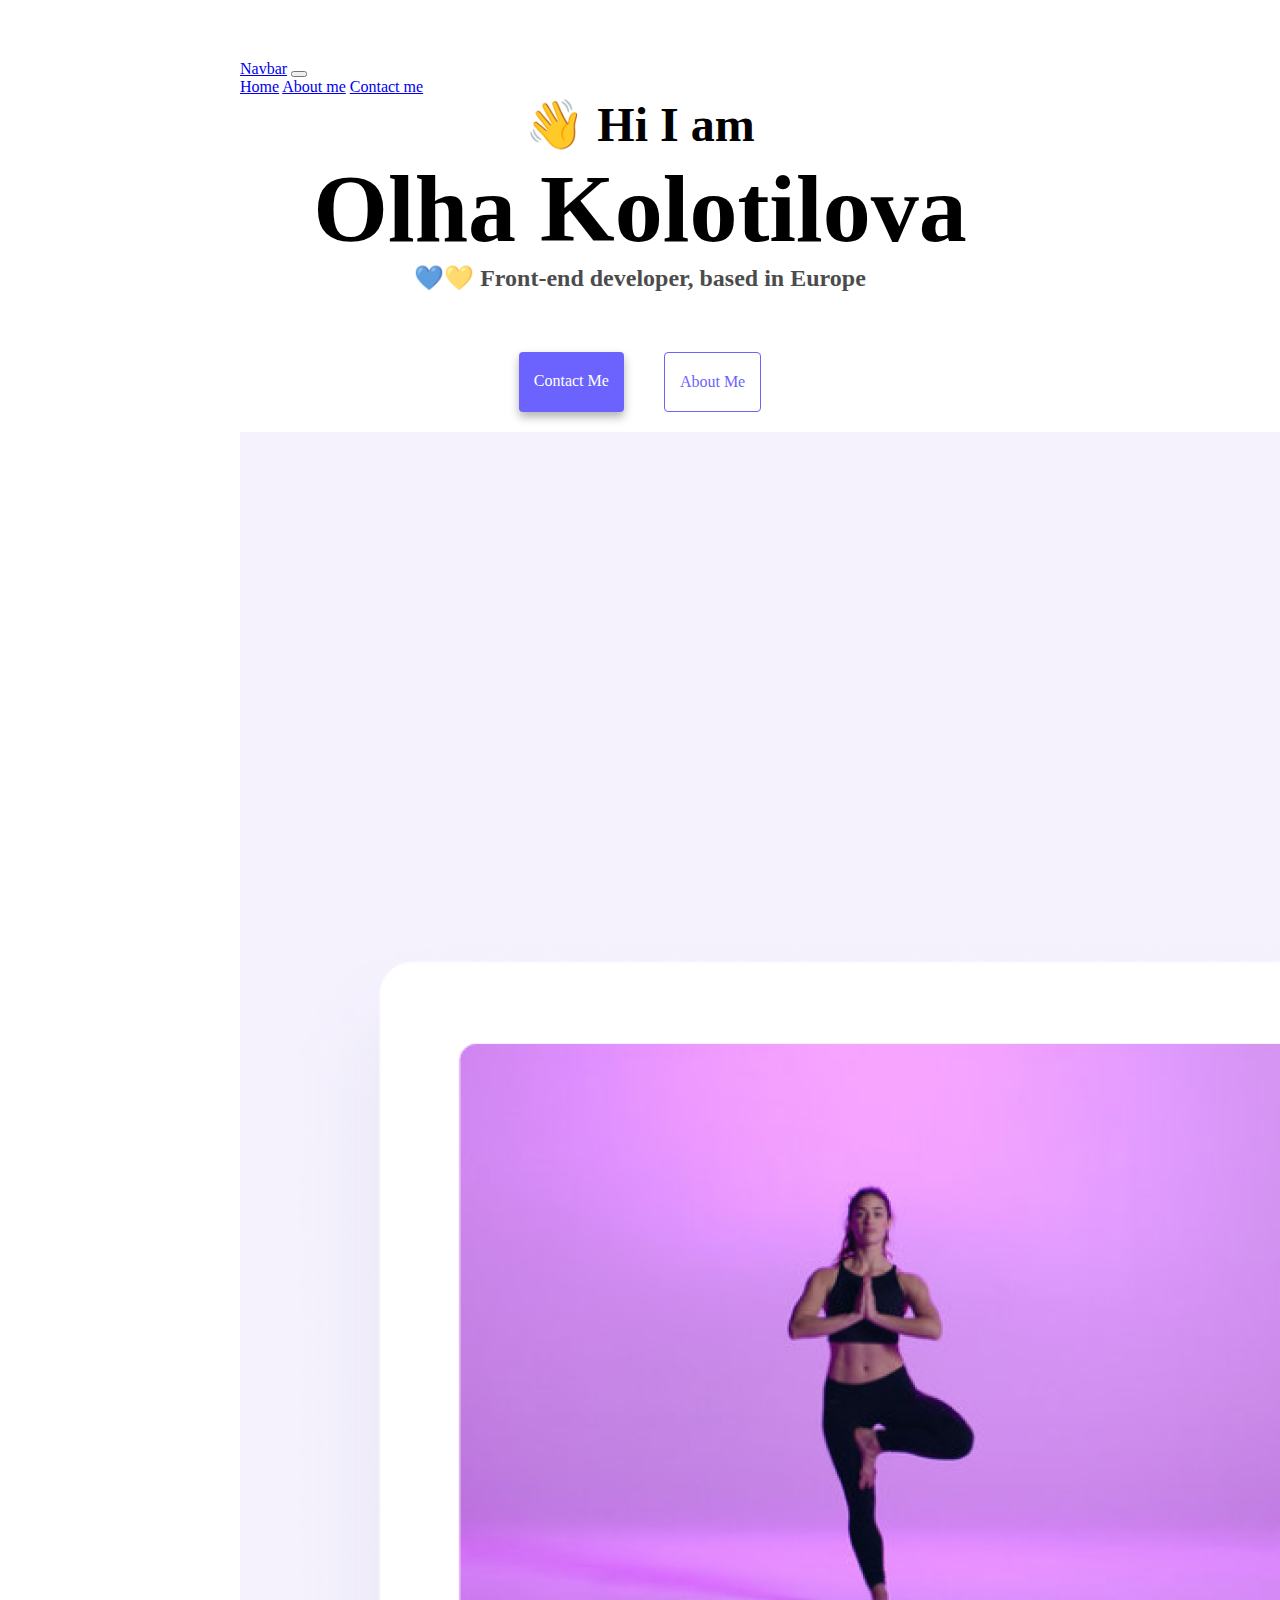
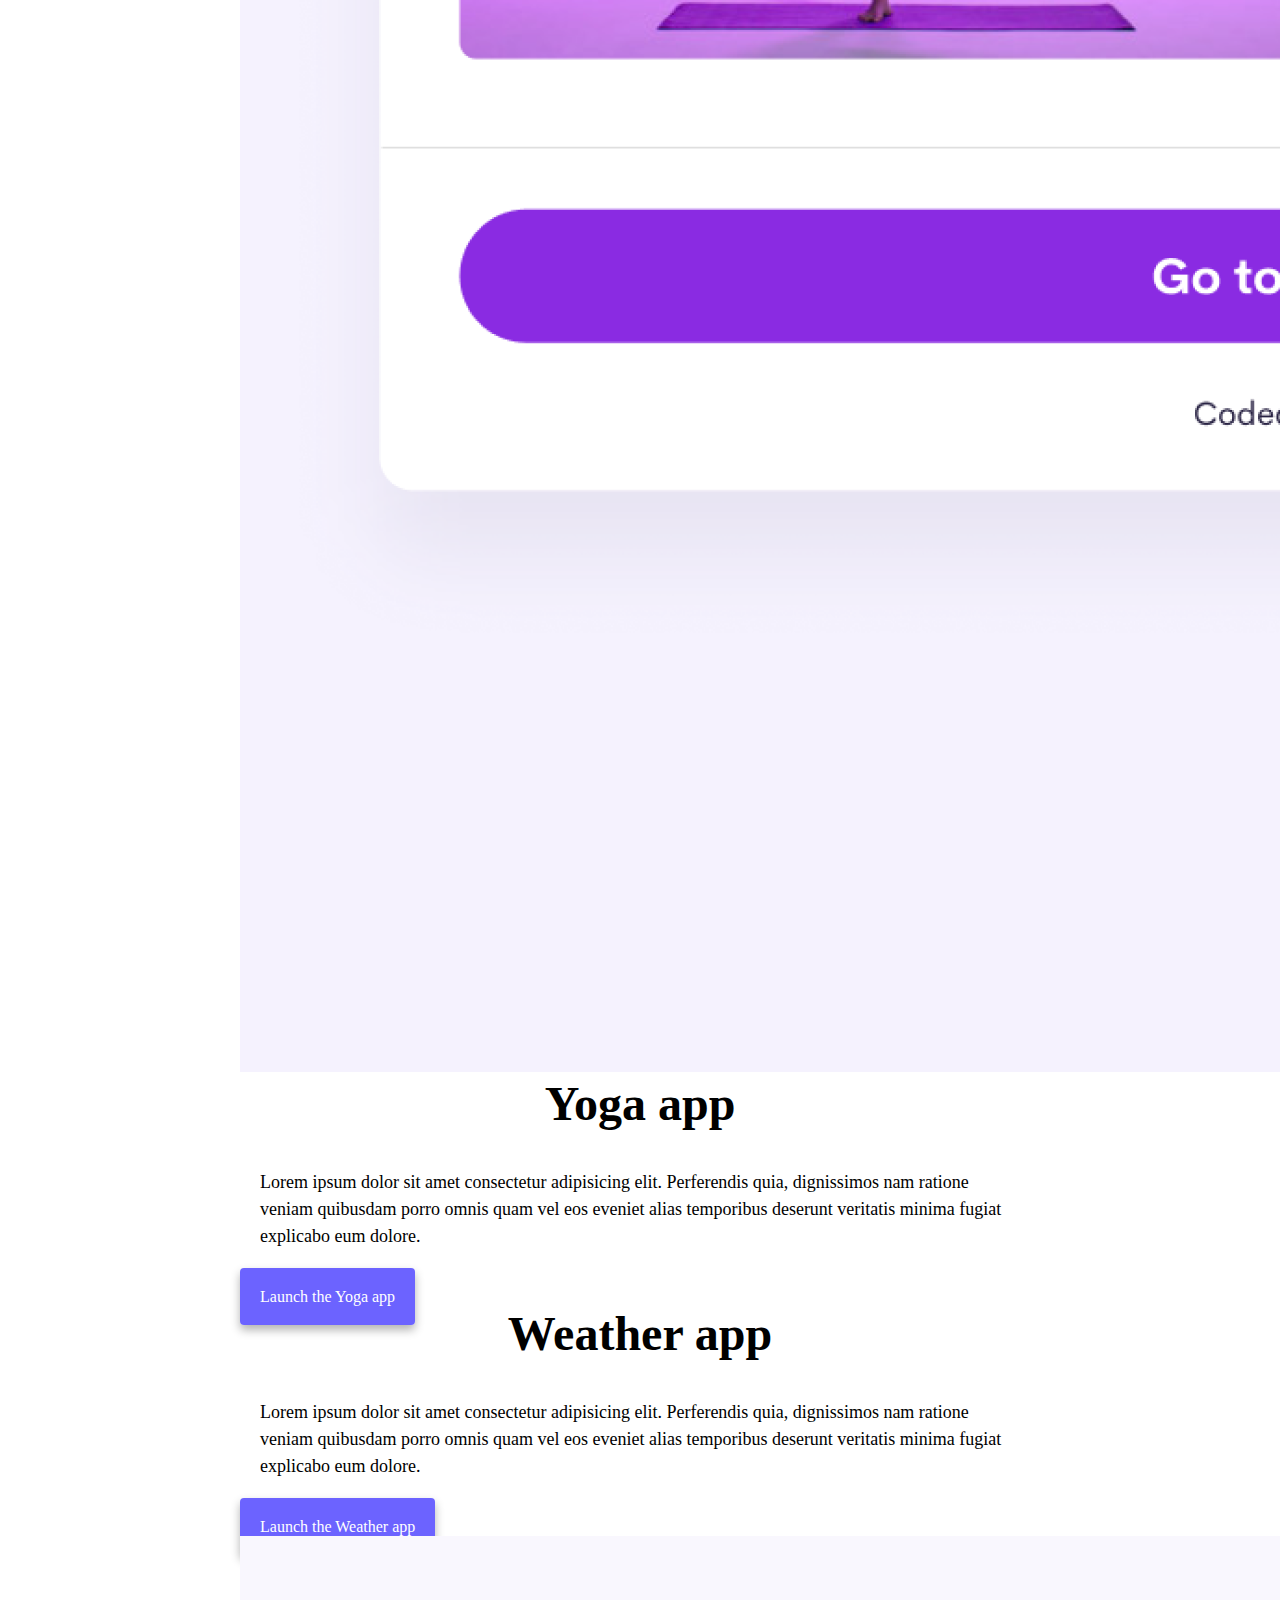
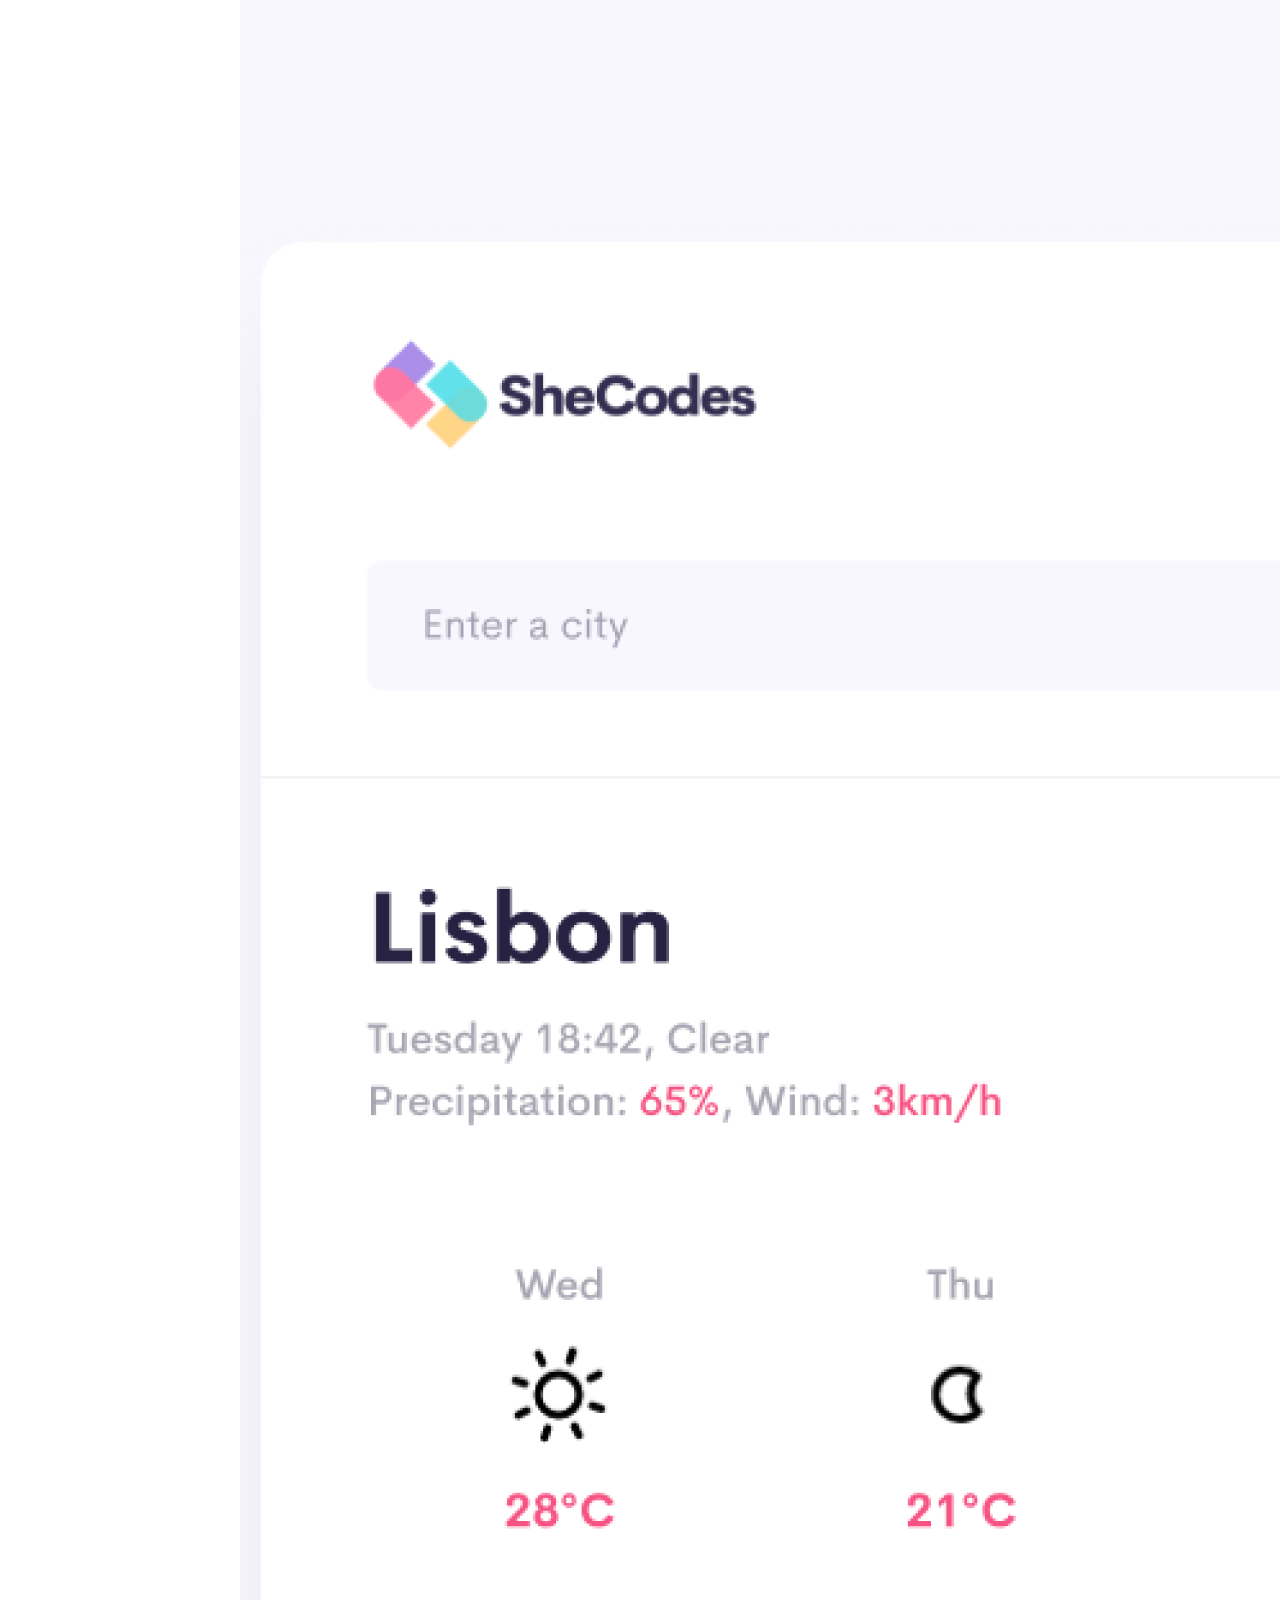
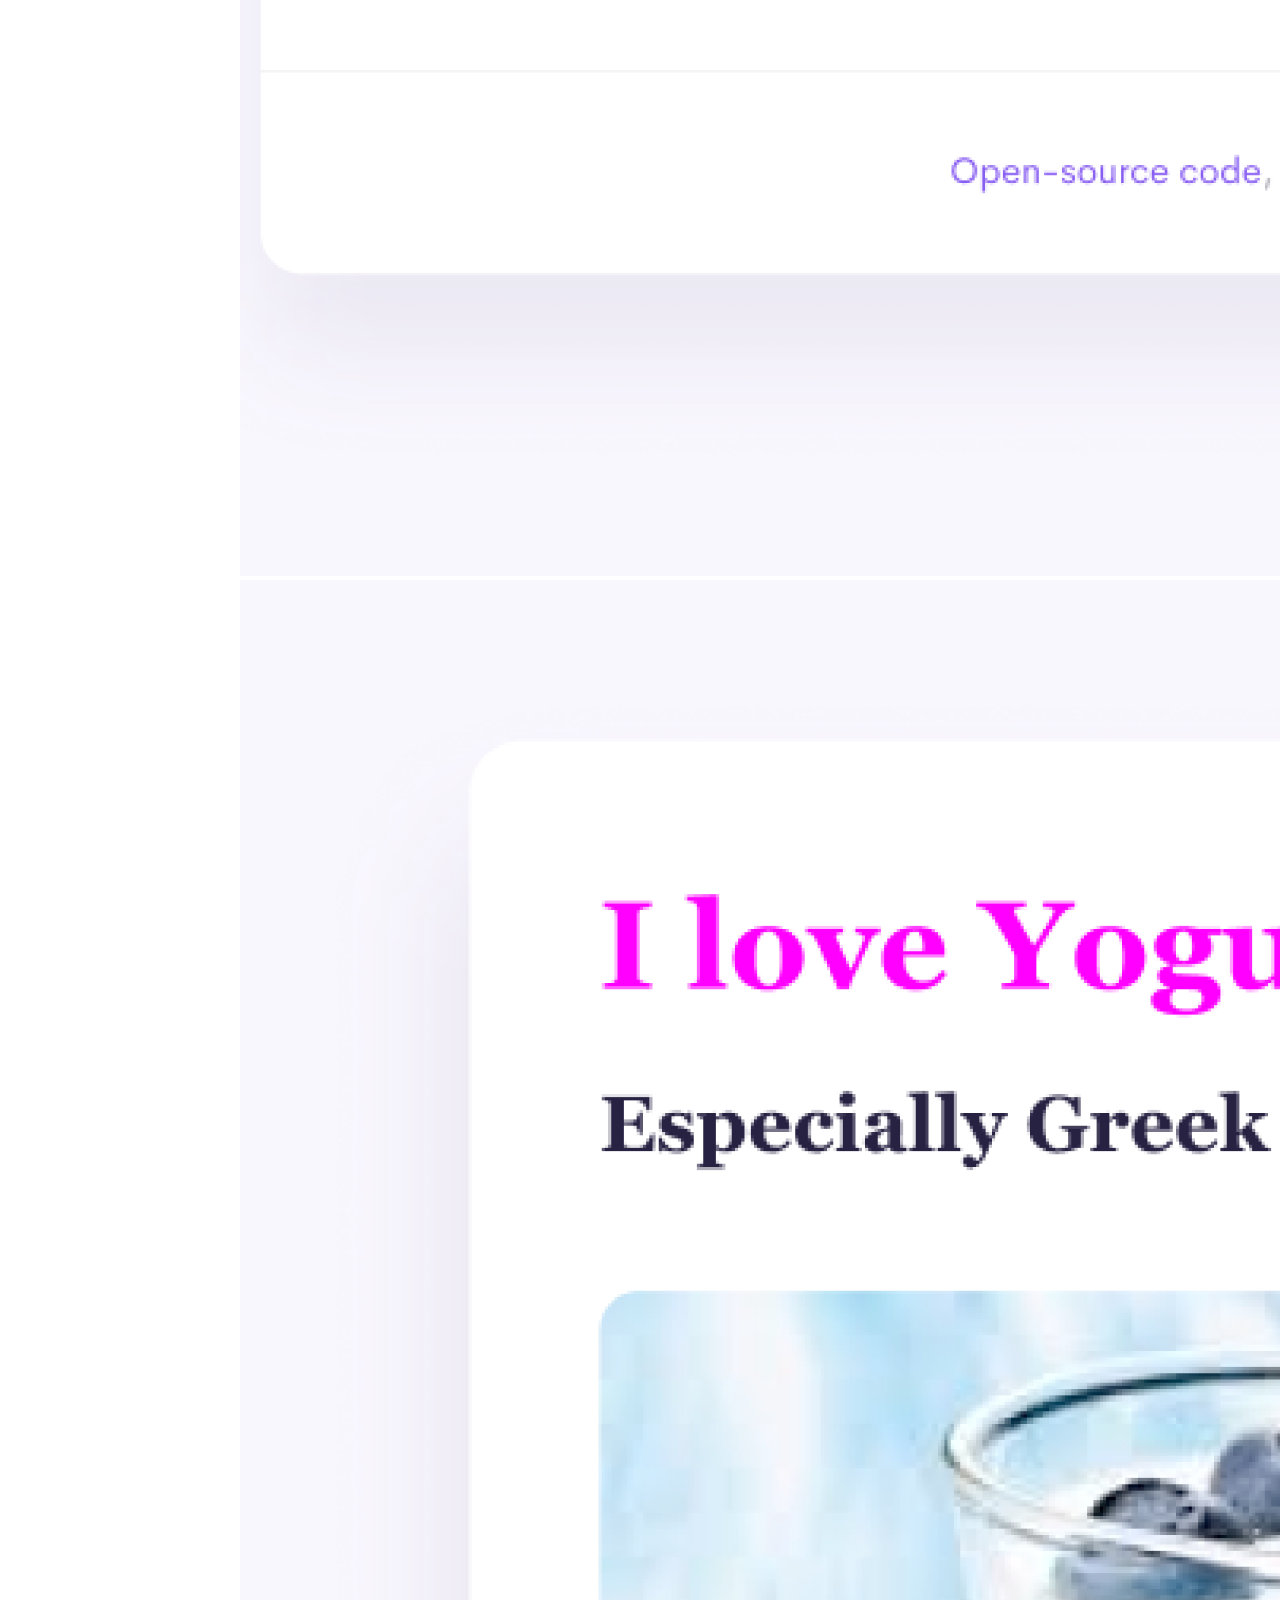
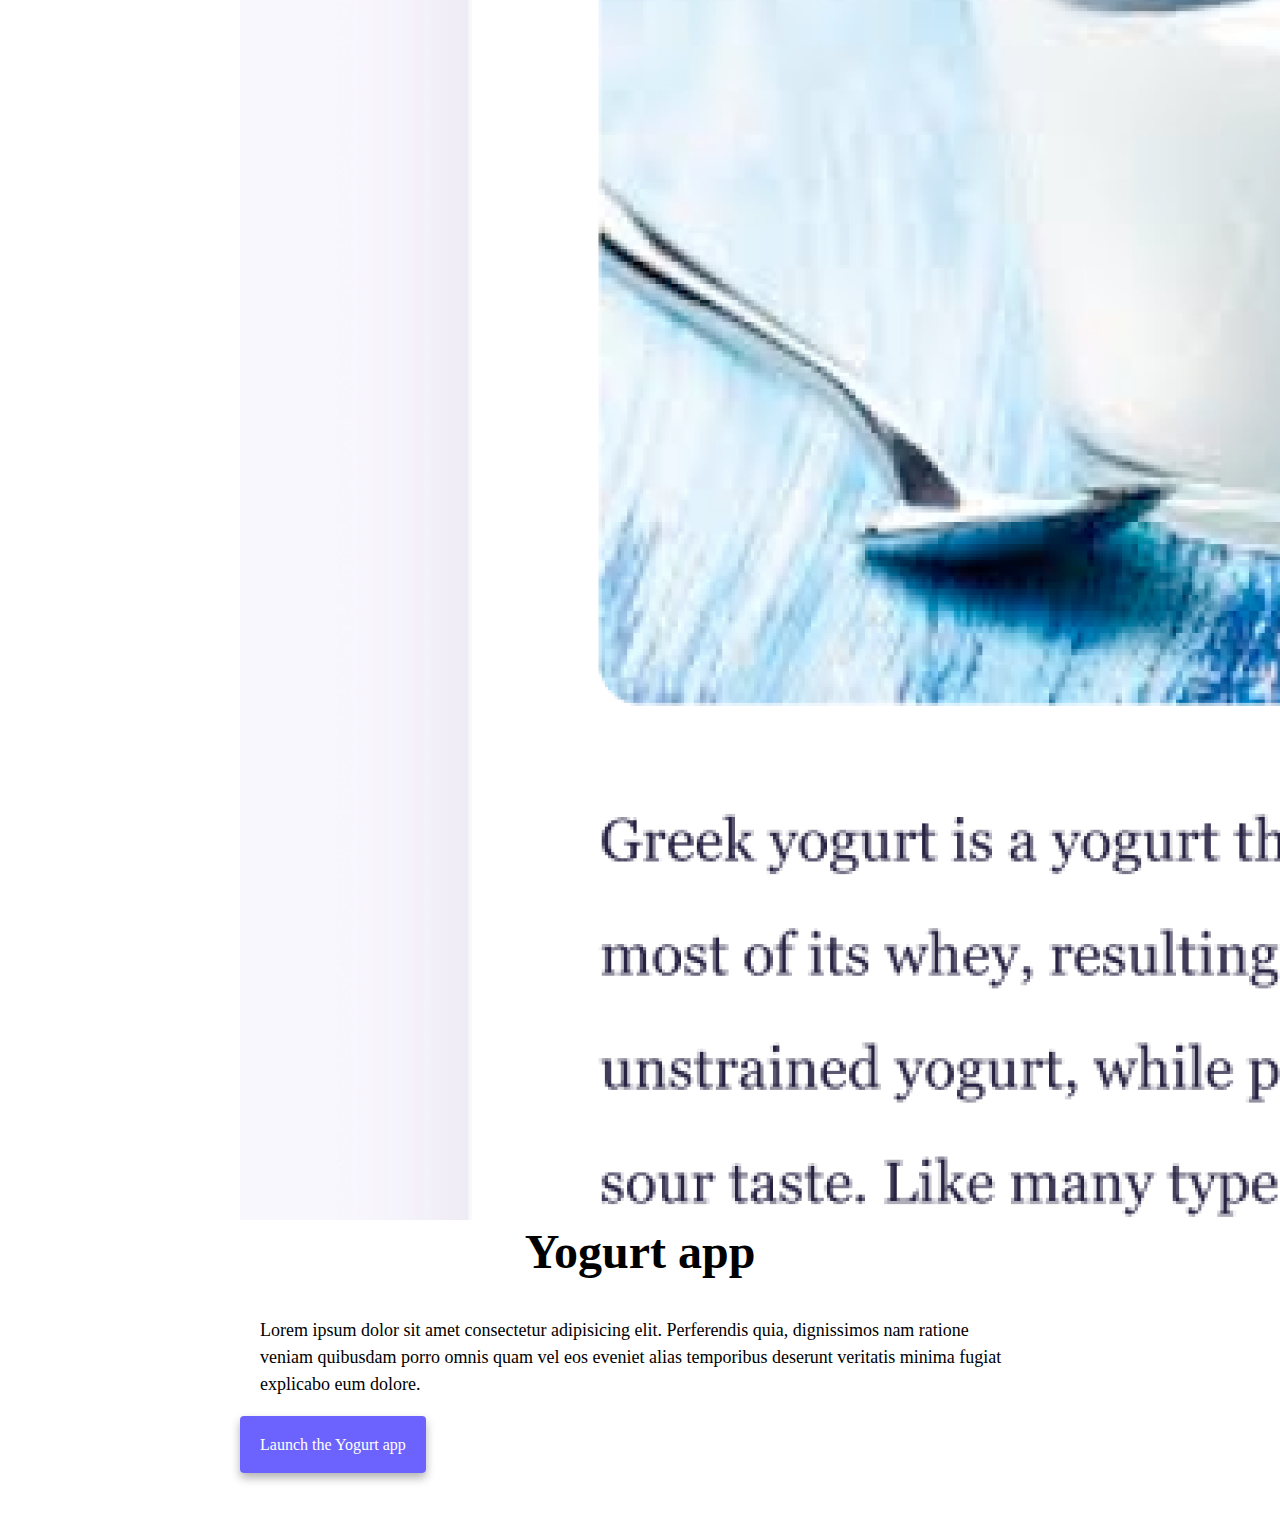
==== index.html @ 2a2d3486 "Added pages titles, description meta tags" ====
<!DOCTYPE html>
<html lang="en">
  <head>
    <meta charset="UTF-8" />
    <meta http-equiv="X-UA-Compatible" content="IE=edge" />
    <meta name="viewport" content="width=device-width, initial-scale=1.0" />
    <meta name="description" content="New skills of marketing specialist from Ukraine" />
    <title>Front-end developer Olha Kolotilova</title>
    <link
      href="https://cdn.jsdelivr.net/npm/bootstrap@5.3.0-alpha1/dist/css/bootstrap.min.css"
      rel="stylesheet"
      integrity="sha384-GLhlTQ8iRABdZLl6O3oVMWSktQOp6b7In1Zl3/Jr59b6EGGoI1aFkw7cmDA6j6gD"
      crossorigin="anonymous"
    />
    <link rel="stylesheet" href="styles.css" />
    <script
      src="https://cdn.jsdelivr.net/npm/bootstrap@5.3.0-alpha1/dist/js/bootstrap.bundle.min.js"
      integrity="sha384-w76AqPfDkMBDXo30jS1Sgez6pr3x5MlQ1ZAGC+nuZB+EYdgRZgiwxhTBTkF7CXvN"
      crossorigin="anonymous"
    ></script>
  </head>
  <body>
    <nav class="navbar sticky-top navbar-expand-md bg-body-tertiary m-5">
      <div class="container-fluid">
        <a class="navbar-brand" href="#">Navbar</a>
        <button
          class="navbar-toggler"
          type="button"
          data-bs-toggle="collapse"
          data-bs-target="#navbarNavAltMarkup"
          aria-controls="navbarNavAltMarkup"
          aria-expanded="false"
          aria-label="Toggle navigation"
        >
          <span class="navbar-toggler-icon"></span>
        </button>
        <div class="collapse navbar-collapse" id="navbarNavAltMarkup">
          <div class="navbar-nav">
            <a class="nav-link active" aria-current="page" href="index.html"
              >Home</a
            >
            <a class="nav-link" href="about.html">About me</a>
            <a class="nav-link" href="about.html#contact">Contact me</a>
          </div>
        </div>
      </div>
    </nav>
    <h2>👋 Hi I am</h2>
    <h1>Olha Kolotilova</h1>
    <h3>💙💛 Front-end developer, based in Europe</h3>
    <div class="navigation-links">
      <a href="about.html#contact" title="Contact page" class="contact-link">Contact me</a>
      <a href="about.html" title="About me page" class="about-link">About me</a>
    </div>
    <div class="container">
      <div class="row mt-5">
        <div class="col-md-6">
          <img src="images/yoga.png" alt="Woman shows yoga position" class="img-fluid rounded" />
        </div>
        <div class="col-md-6">
          <h2 class="mb-3 text-start">Yoga app</h2>
          <p class="text-start p-0">
            Lorem ipsum dolor sit amet consectetur adipisicing elit. Perferendis
            quia, dignissimos nam ratione veniam quibusdam porro omnis quam vel
            eos eveniet alias temporibus deserunt veritatis minima fugiat
            explicabo eum dolore.
          </p>
          <div class="mt-5">
            <a href="#" title="Launch Yoga app" class="launch-link">Launch the Yoga app</a>
          </div>
        </div>
      </div>

      <div class="row mt-5">
        <div class="col-md-6">
          <h2 class="mb-3 text-start">Weather app</h2>
          <p class="text-start p-0">
            Lorem ipsum dolor sit amet consectetur adipisicing elit. Perferendis
            quia, dignissimos nam ratione veniam quibusdam porro omnis quam vel
            eos eveniet alias temporibus deserunt veritatis minima fugiat
            explicabo eum dolore.
          </p>
          <div class="mt-5">
            <a href="#" class="launch-link">Launch the Weather app</a>
          </div>
        </div>
          <div class="col-md-6">
            <img src="images/weather.png" class="img-fluid rounded" />
          </div>
        </div>
      </div>

      <div class="row md-5">
        <div class="col-xs-6">
          <img src="images/yogurt.png" class="img-fluid rounded" />
        </div>
        <div class="col-md-6">
          <h2 class="mb-3 text-start">Yogurt app</h2>
          <p class="text-start p-0">
            Lorem ipsum dolor sit amet consectetur adipisicing elit. Perferendis
            quia, dignissimos nam ratione veniam quibusdam porro omnis quam vel
            eos eveniet alias temporibus deserunt veritatis minima fugiat
            explicabo eum dolore.
          </p>
          <div class="mt-5">
            <a href="#" class="launch-link">Launch the Yogurt app</a>
          </div>
        </div>
      </div>
    </div>
  </body>
</html>
---- styles.css ----
:root {
  --primary-color: #6c63ff;
  --secondary-color: #f5f2fe;
  --box-shadow: 0 5px 10px rgba(0, 0, 0, 0.3);
}

body {
  margin: 60px auto;
  max-width: 800px;
}

h1,
h2,
h3 {
  text-align: center;
  margin: 0;
}

h1 {
  font-size: 96px;
}

h2 {
  font-size: 48px;
}

h3 {
  font-size: 24px;
  opacity: 0.7;
}

p {
  padding: 20px;
  border-radius: 4px;
  font-size: 18px;
  line-height: 1.5;
  text-align: left;
}

.navigation-links {
  display: flex;
  margin-top: 40px;
  justify-content: center;
}

.navigation-links a {
  margin: 20px;
  border-radius: 4px;
  padding: 20px 15px;
  text-decoration: none;
  text-transform: capitalize;
}

.contact-link {
  background: var(--primary-color);
  box-shadow: var(--box-shadow);
  color: white;
}

.about-link {
  color: var(--primary-color);
  border: 1px solid var(--primary-color);
}

.homepage-link {
  color: var(--primary-color);
  text-align: center;
  display: block;
}

.about-paragraphs {
  display: flex;
  margin: 30px 0;
}

.about-paragraphs p {
  margin: 10px;
}

.email-link {
  display: flex;
  justify-content: center;
  color: var(--primary-color);
  font-size: 28px;
  text-decoration: none;
}

.email-link:hover {
  text-decoration: underline;
}

.launch-link {
  background: var(--primary-color);
  box-shadow: var(--box-shadow);
  color: white;
  text-decoration: none;
  padding: 20px;
  border-radius: 4px;
}
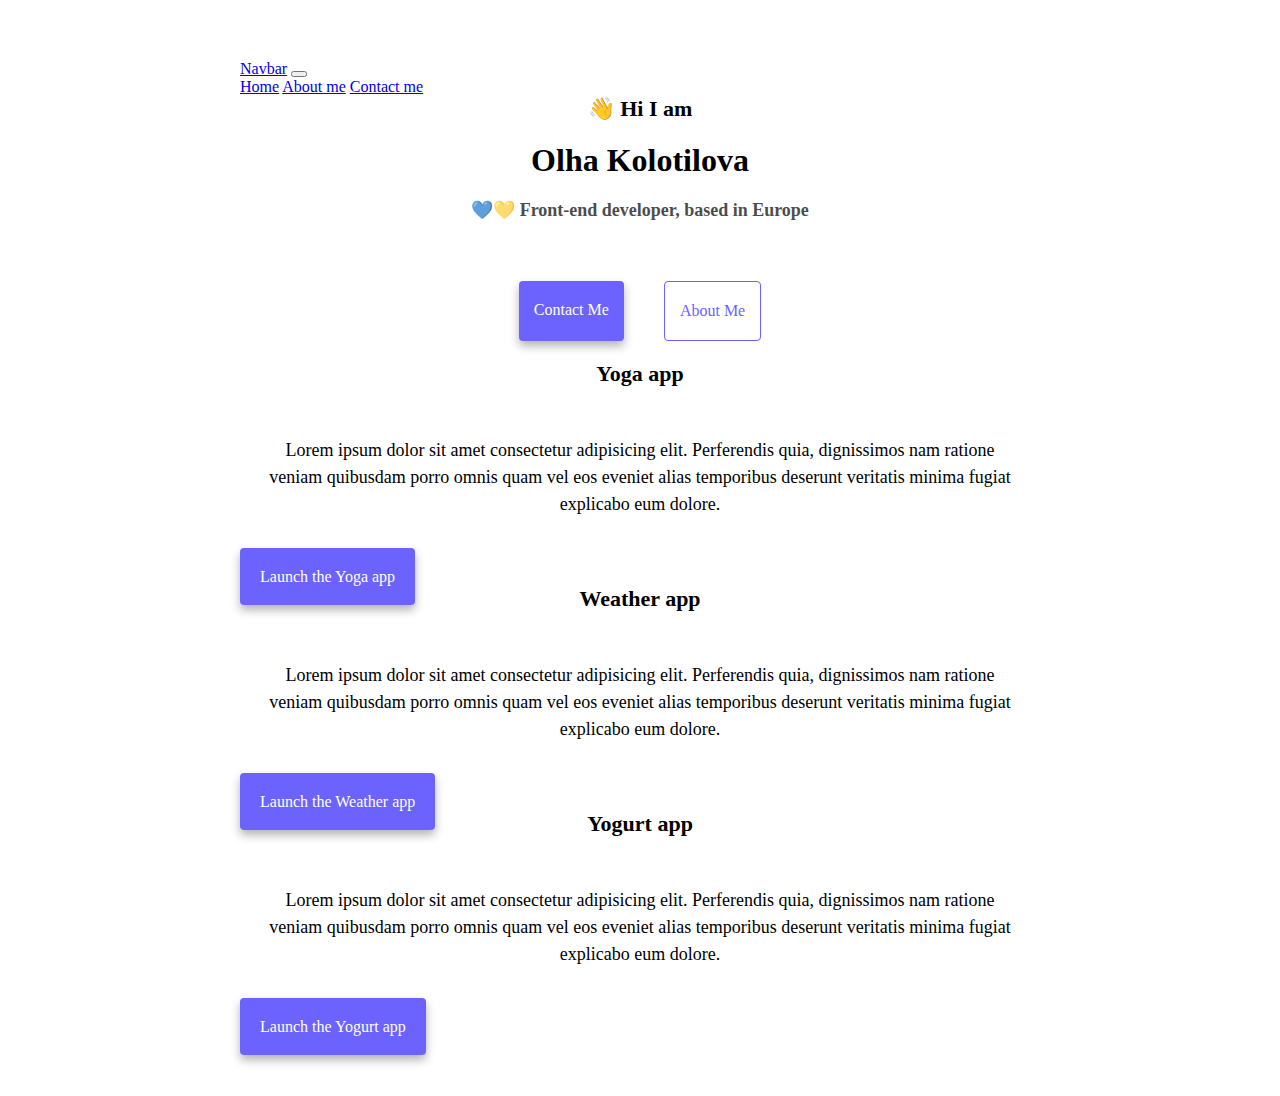
==== commit 33ad832a: "Added media queries" ====
--- a/index.html
+++ b/index.html
@@ -59,7 +59,7 @@
         </div>
         <div class="col-md-6">
           <h2 class="mb-3 text-start">Yoga app</h2>
-          <p class="text-start p-0">
+          <p class="about-paragraphs text-start p-0">
             Lorem ipsum dolor sit amet consectetur adipisicing elit. Perferendis
             quia, dignissimos nam ratione veniam quibusdam porro omnis quam vel
             eos eveniet alias temporibus deserunt veritatis minima fugiat
@@ -74,39 +74,40 @@
       <div class="row mt-5">
         <div class="col-md-6">
           <h2 class="mb-3 text-start">Weather app</h2>
-          <p class="text-start p-0">
+          <p class="about-paragraphs text-start p-0">
             Lorem ipsum dolor sit amet consectetur adipisicing elit. Perferendis
             quia, dignissimos nam ratione veniam quibusdam porro omnis quam vel
             eos eveniet alias temporibus deserunt veritatis minima fugiat
             explicabo eum dolore.
           </p>
           <div class="mt-5">
-            <a href="#" class="launch-link">Launch the Weather app</a>
+            <a href="#" title="Launch weather app" class="launch-link">Launch the Weather app</a>
           </div>
         </div>
           <div class="col-md-6">
-            <img src="images/weather.png" class="img-fluid rounded" />
+            <img src="images/weather.png" alt="Screenshot of weather app fron page" class="img-fluid rounded" />
           </div>
         </div>
       </div>
 
-      <div class="row md-5">
-        <div class="col-xs-6">
-          <img src="images/yogurt.png" class="img-fluid rounded" />
+      <div class="row mt-5">
+        <div class="col-md-6">
+          <img src="images/yogurt.png" alt="Yougurt with blueberries in the glass" class="img-fluid rounded" />
         </div>
         <div class="col-md-6">
           <h2 class="mb-3 text-start">Yogurt app</h2>
-          <p class="text-start p-0">
+          <p class="about-paragraphs text-start p-0">
             Lorem ipsum dolor sit amet consectetur adipisicing elit. Perferendis
             quia, dignissimos nam ratione veniam quibusdam porro omnis quam vel
             eos eveniet alias temporibus deserunt veritatis minima fugiat
             explicabo eum dolore.
           </p>
           <div class="mt-5">
-            <a href="#" class="launch-link">Launch the Yogurt app</a>
+            <a href="#" title="Launch Yougurt app" class="launch-link">Launch the Yogurt app</a>
           </div>
         </div>
       </div>
+
     </div>
   </body>
 </html>
--- a/styles.css
+++ b/styles.css
@@ -97,3 +97,26 @@
   padding: 20px;
   border-radius: 4px;
 }
+
+@media (min-width: 375px) {
+  h1 {
+    font-size: 32px;
+    margin: 20px;
+  }
+  h2 {
+    font-size: 22px;
+    text-align: center;
+  }
+  h3 {
+    font-size: 18px;
+  }
+  p {
+    text-align: center;
+  }
+  img {
+    display: none;
+  }
+  .email-link {
+    font-size: 18px;
+  }
+}
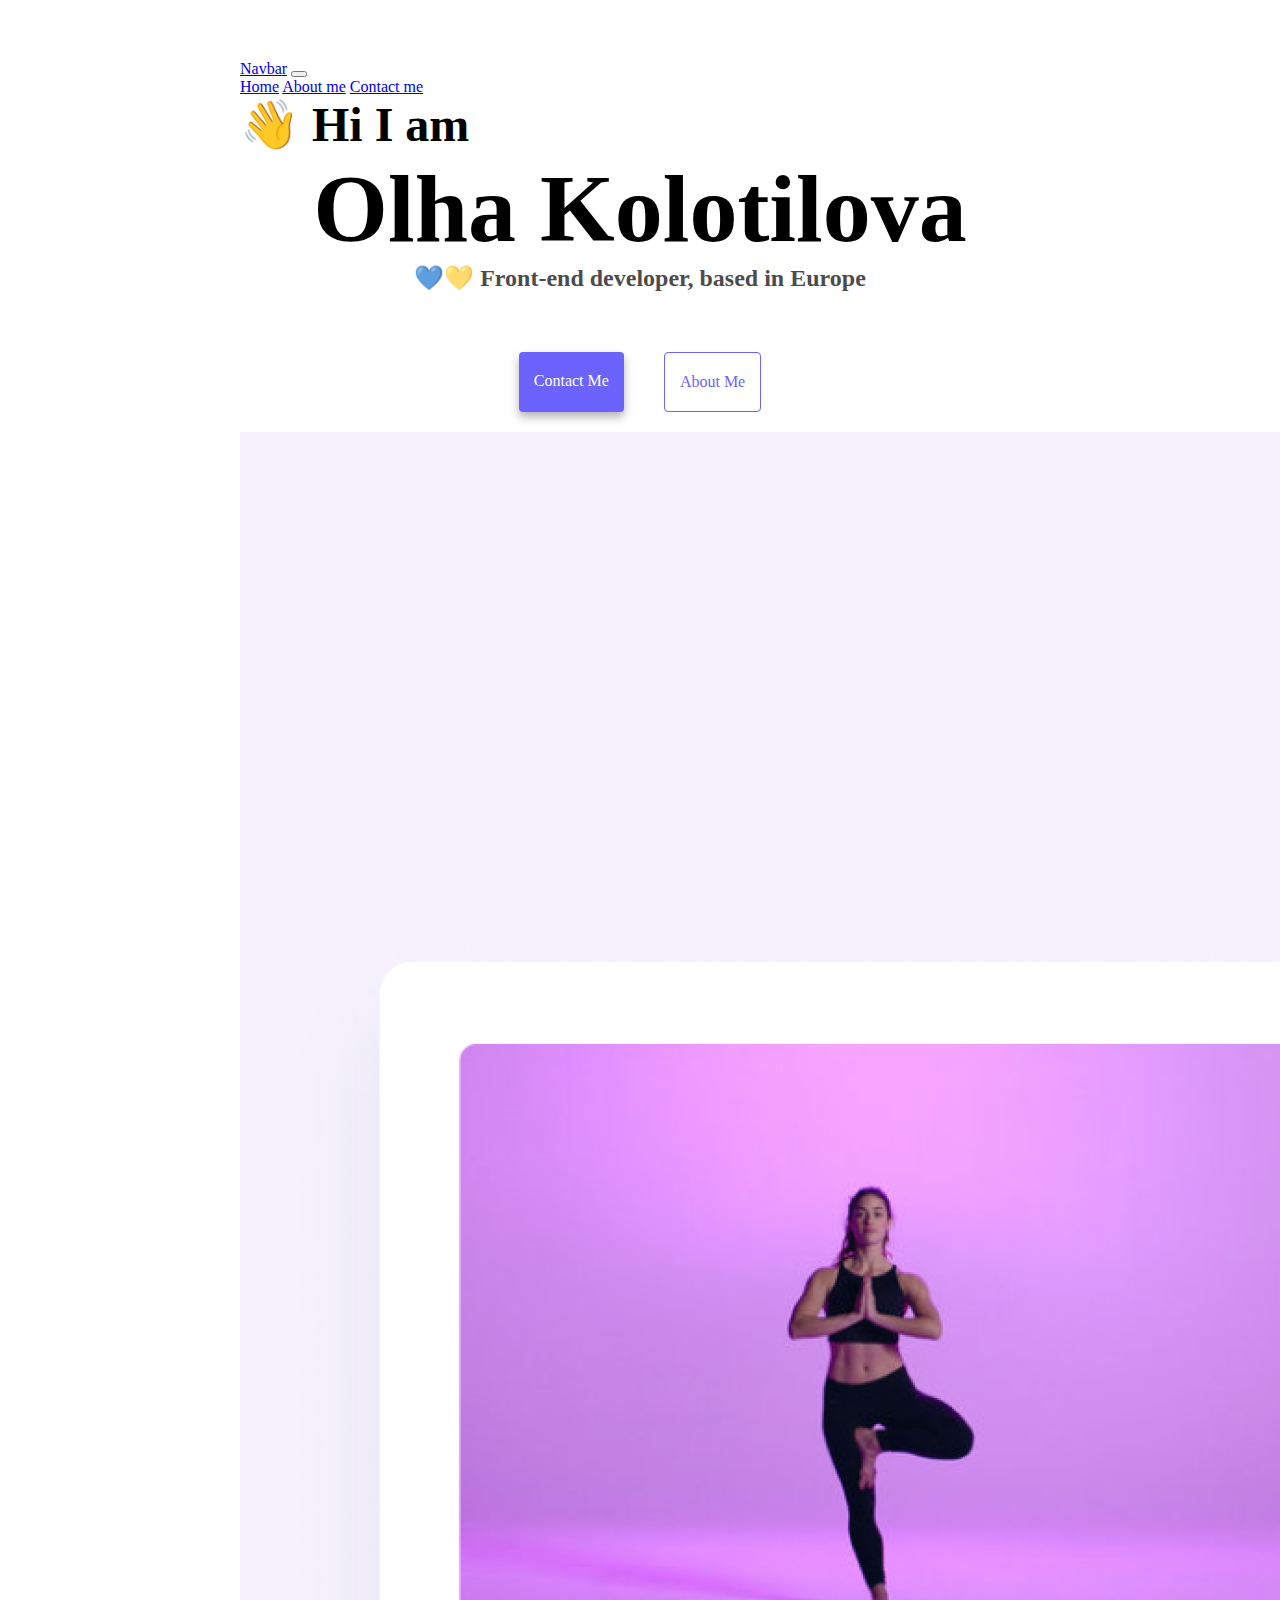
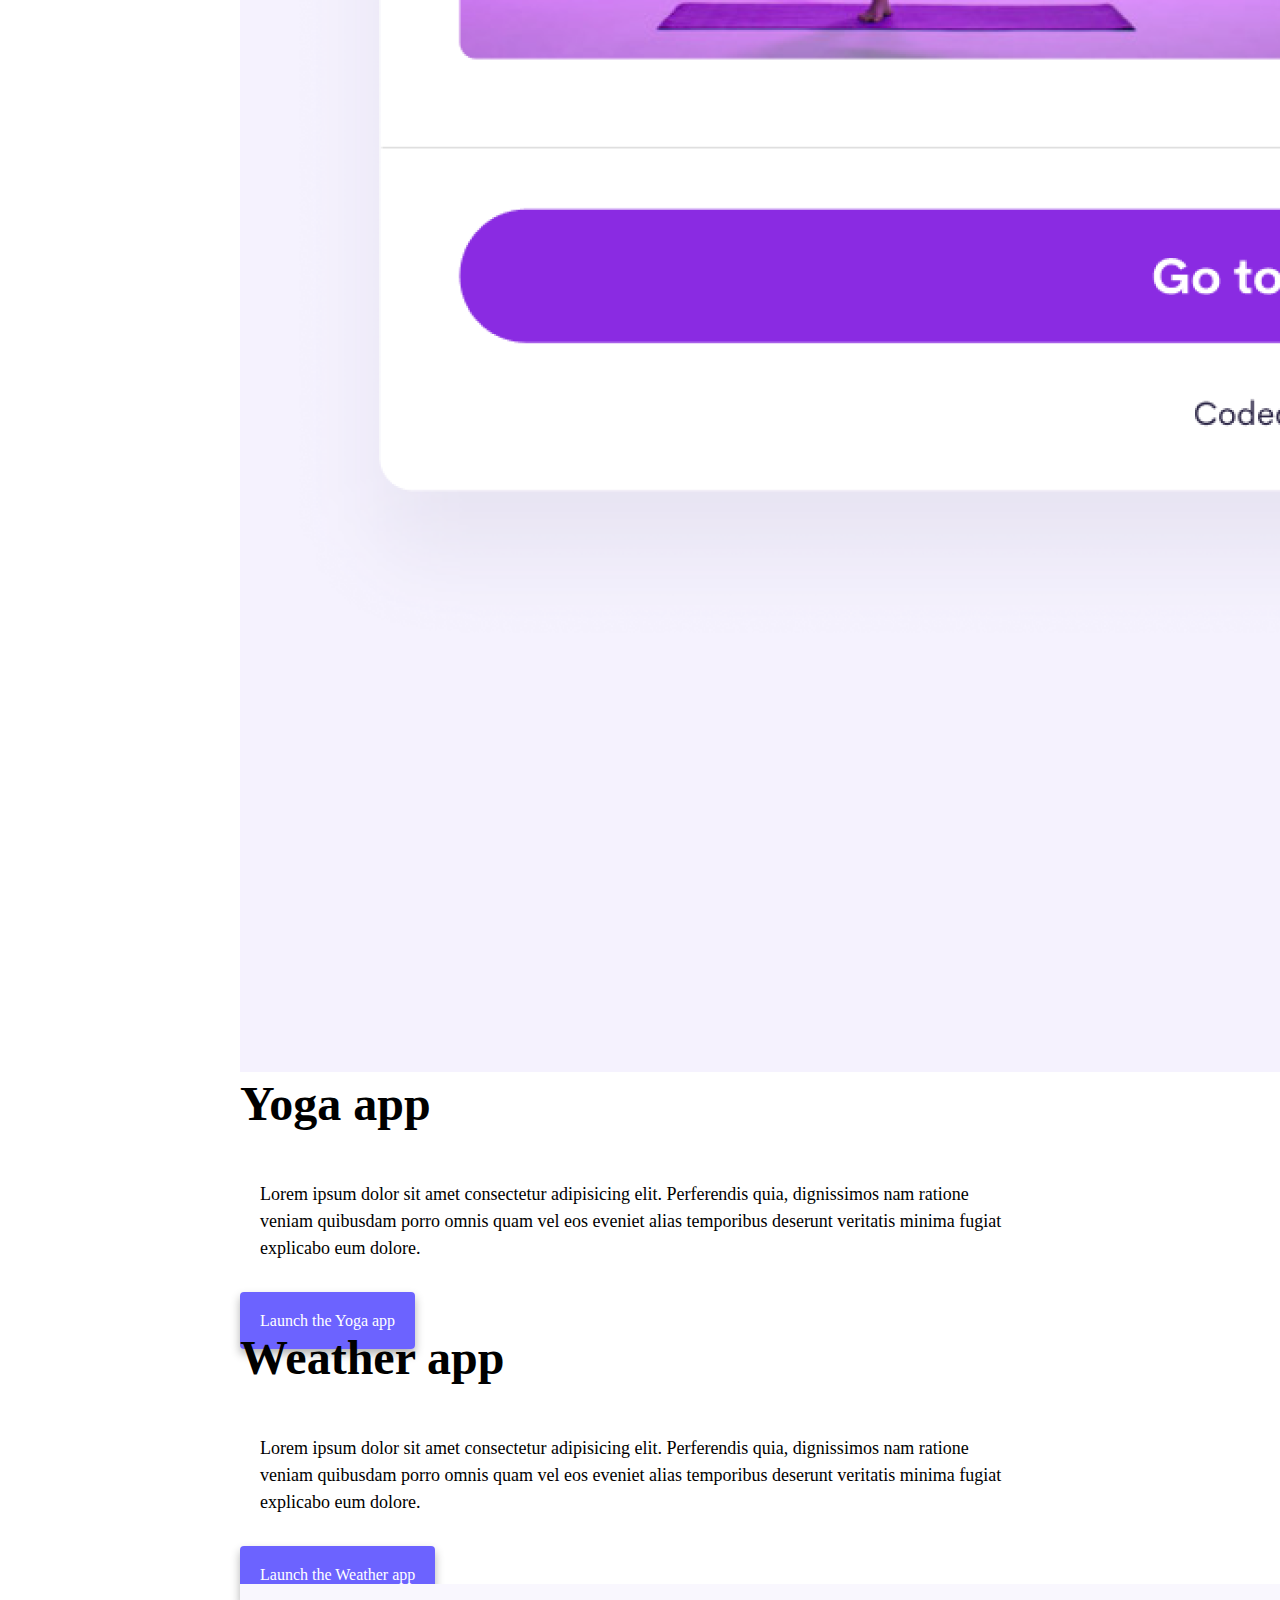
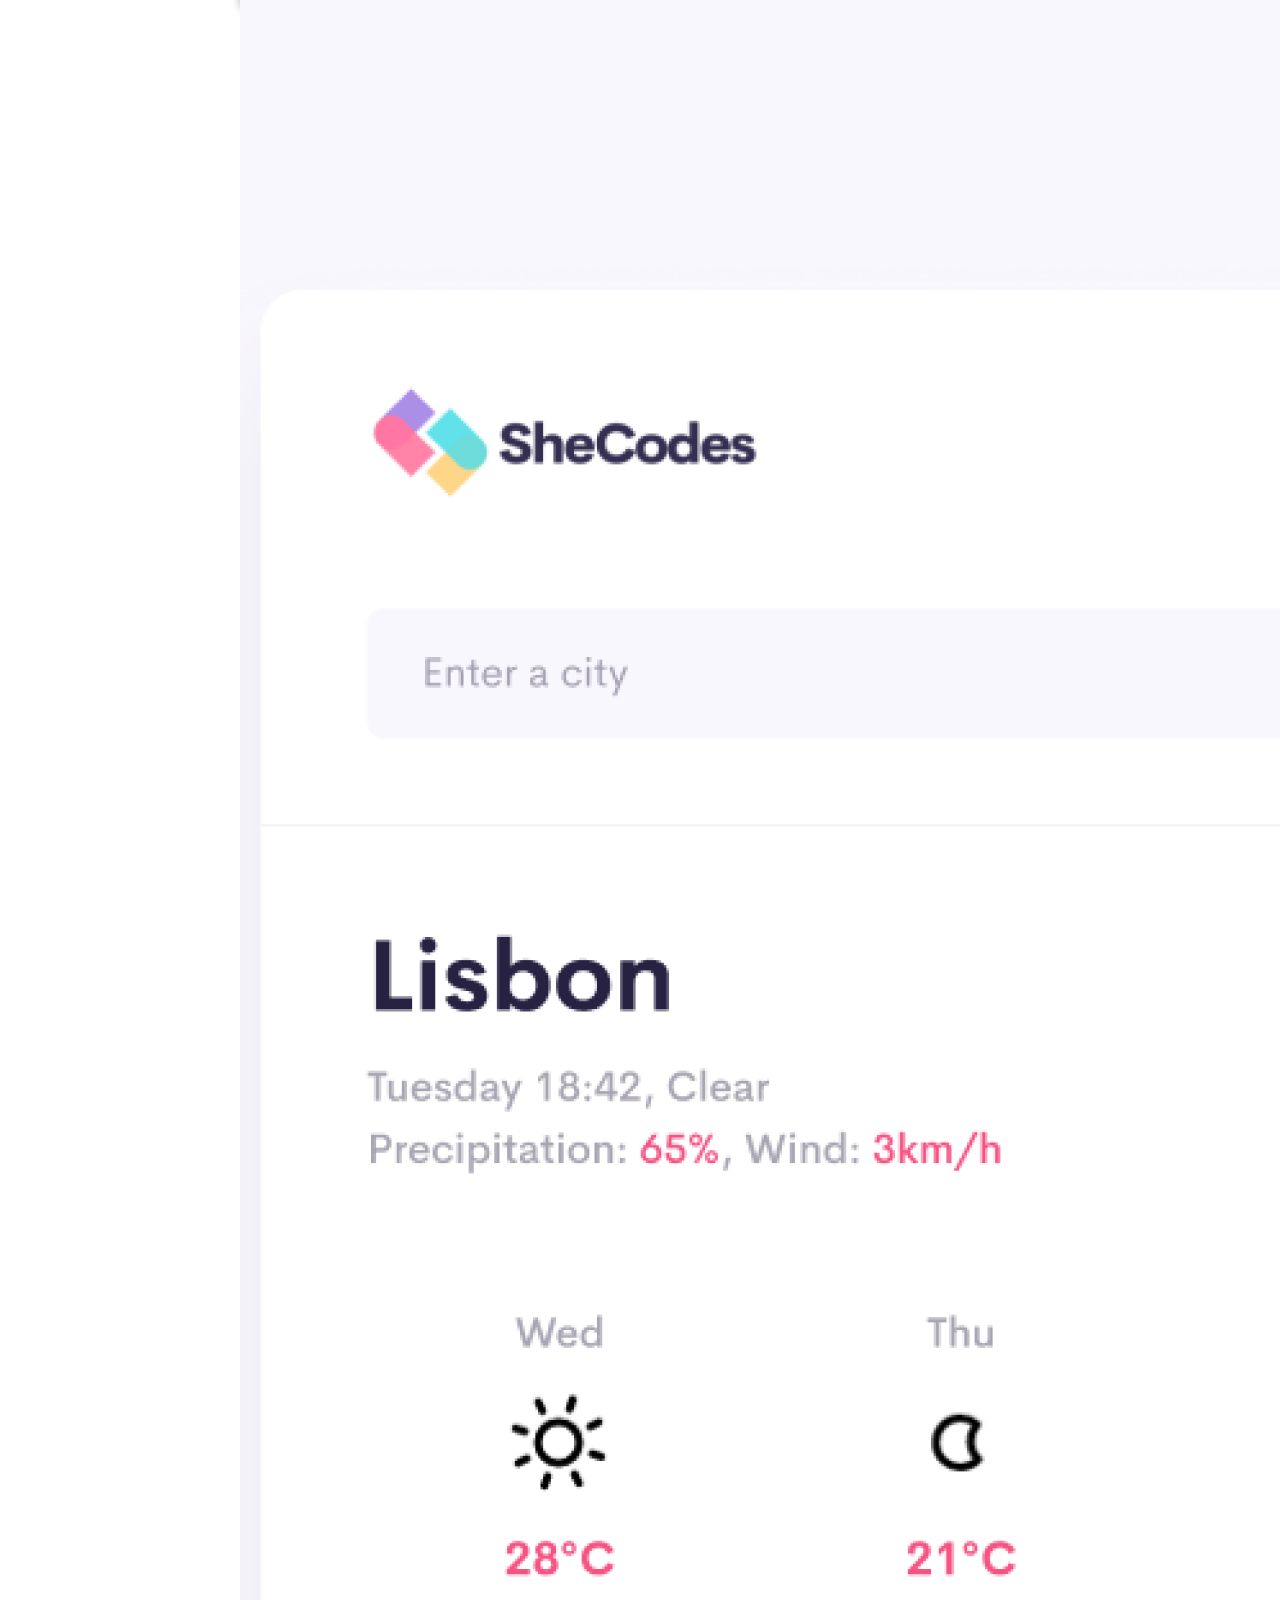
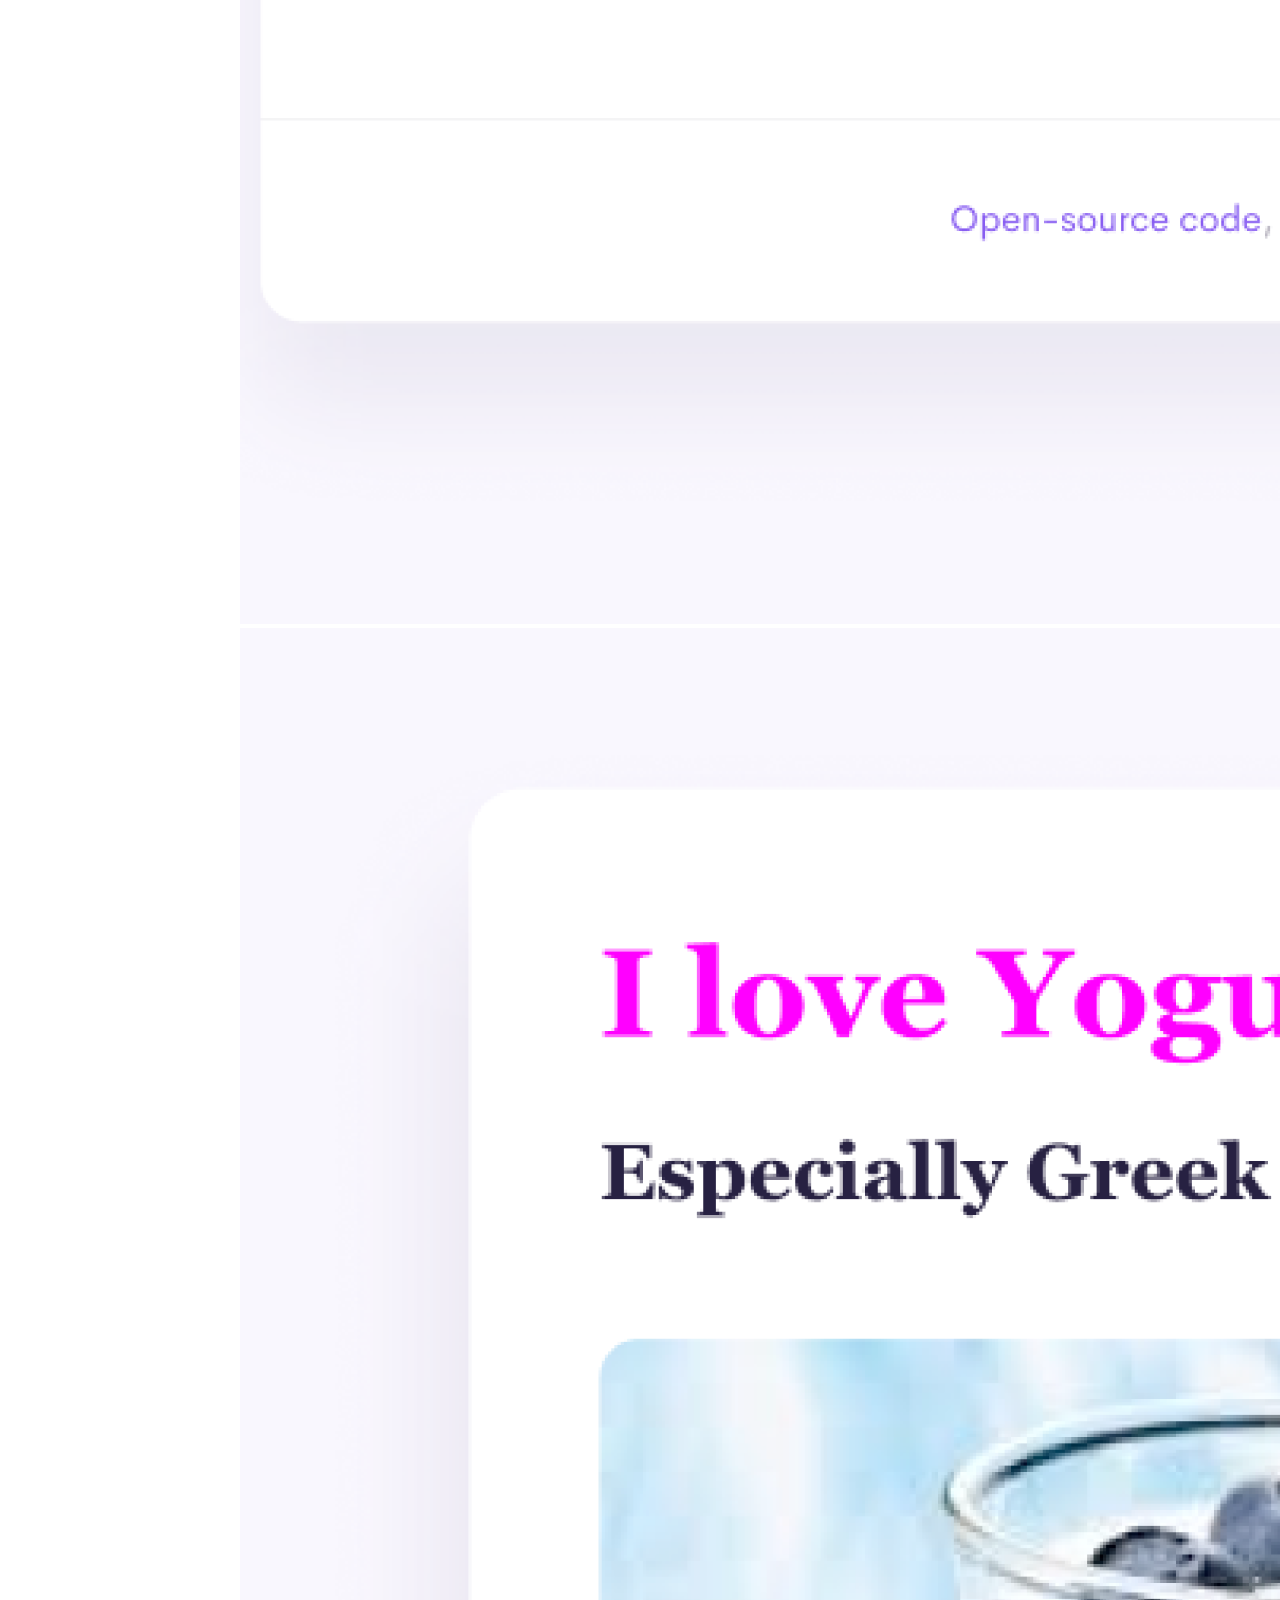
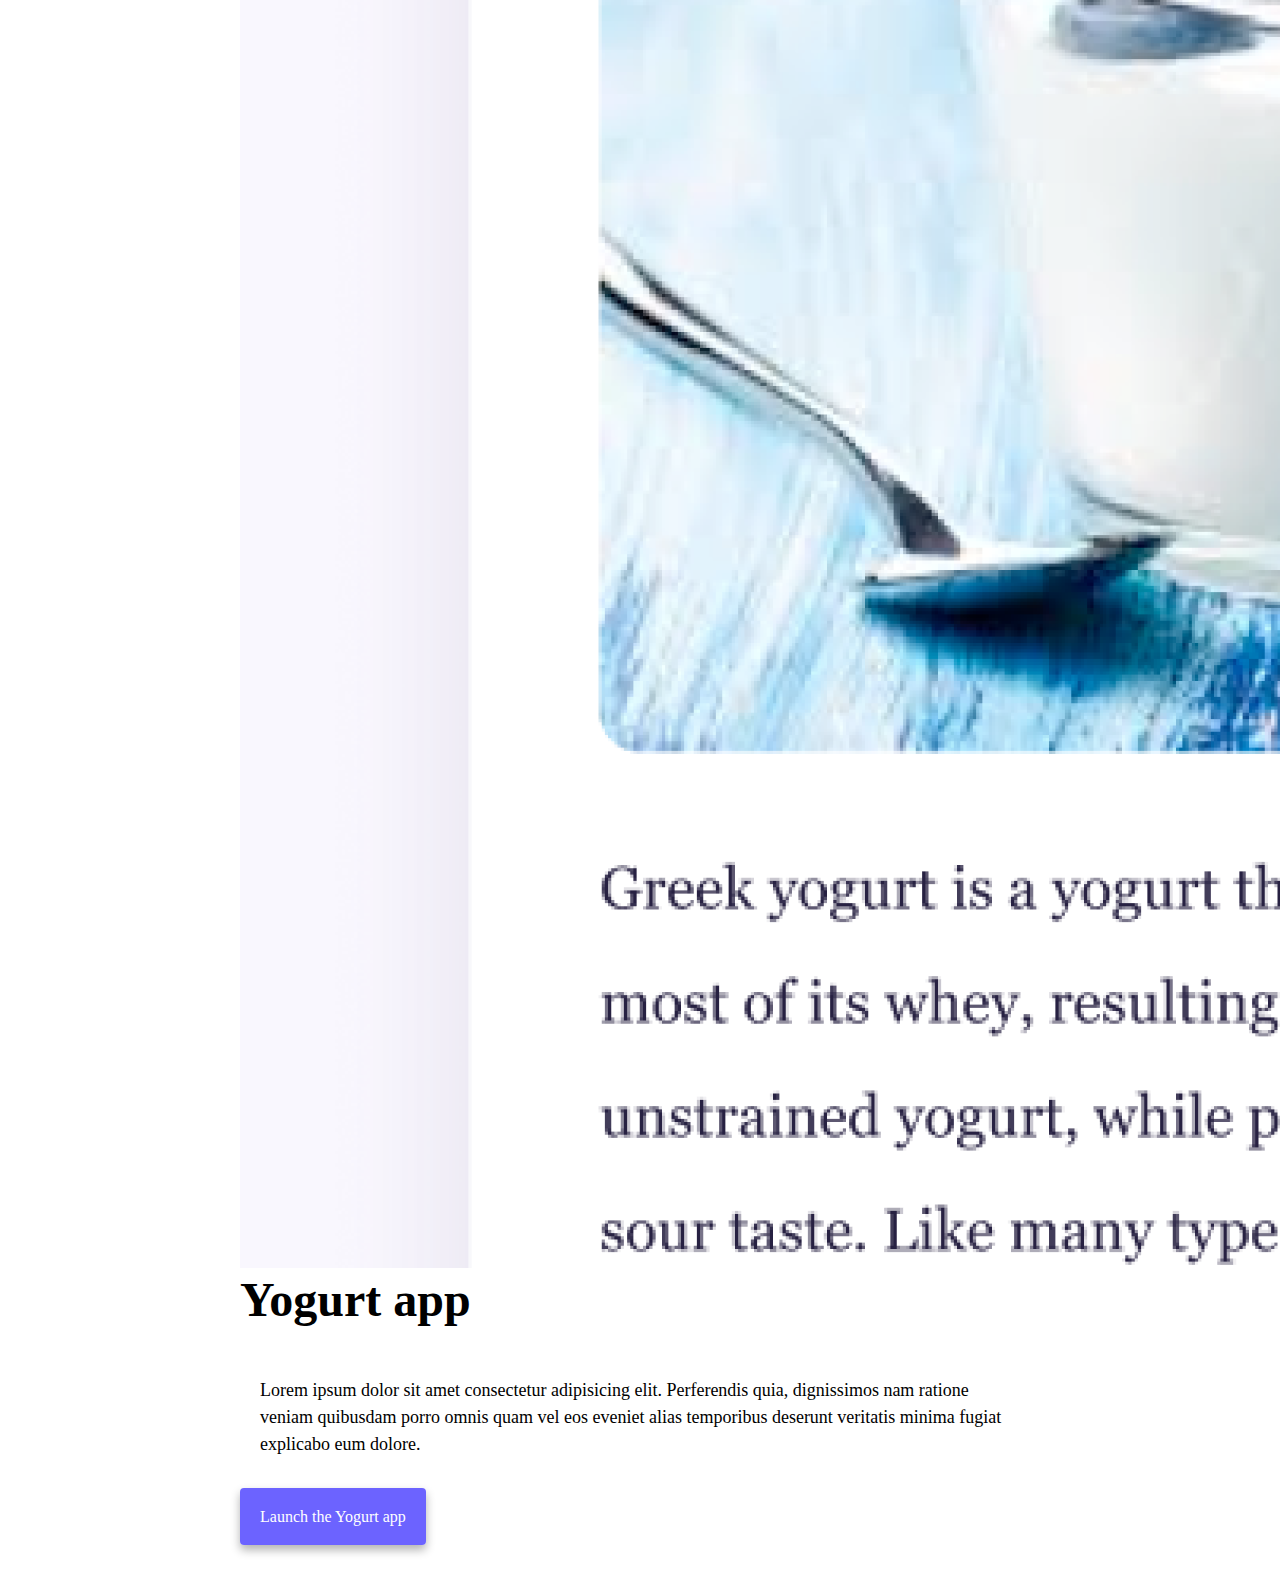
==== commit c71041fd: "Fixed bug with overlaying image on Launch Weather app button on mobile" ====
--- a/index.html
+++ b/index.html
@@ -58,7 +58,7 @@
           <img src="images/yoga.png" alt="Woman shows yoga position" class="img-fluid rounded" />
         </div>
         <div class="col-md-6">
-          <h2 class="mb-3 text-start">Yoga app</h2>
+          <h2 class="mb-3">Yoga app</h2>
           <p class="about-paragraphs text-start p-0">
             Lorem ipsum dolor sit amet consectetur adipisicing elit. Perferendis
             quia, dignissimos nam ratione veniam quibusdam porro omnis quam vel
@@ -70,7 +70,8 @@
           </div>
         </div>
       </div>
-
+</div>
+<div class="container">
       <div class="row mt-5">
         <div class="col-md-6">
           <h2 class="mb-3 text-start">Weather app</h2>
@@ -80,7 +81,7 @@
             eos eveniet alias temporibus deserunt veritatis minima fugiat
             explicabo eum dolore.
           </p>
-          <div class="mt-5">
+          <div class="mt-5 mb-5">
             <a href="#" title="Launch weather app" class="launch-link">Launch the Weather app</a>
           </div>
         </div>
@@ -89,7 +90,8 @@
           </div>
         </div>
       </div>
-
+</div>
+<div class="container">
       <div class="row mt-5">
         <div class="col-md-6">
           <img src="images/yogurt.png" alt="Yougurt with blueberries in the glass" class="img-fluid rounded" />
--- a/styles.css
+++ b/styles.css
@@ -22,6 +22,7 @@
 
 h2 {
   font-size: 48px;
+  text-align: left;
 }
 
 h3 {
@@ -75,6 +76,7 @@
 
 .about-paragraphs p {
   margin: 10px;
+  text-align: left;
 }
 
 .email-link {
@@ -97,26 +99,3 @@
   padding: 20px;
   border-radius: 4px;
 }
-
-@media (min-width: 375px) {
-  h1 {
-    font-size: 32px;
-    margin: 20px;
-  }
-  h2 {
-    font-size: 22px;
-    text-align: center;
-  }
-  h3 {
-    font-size: 18px;
-  }
-  p {
-    text-align: center;
-  }
-  img {
-    display: none;
-  }
-  .email-link {
-    font-size: 18px;
-  }
-}
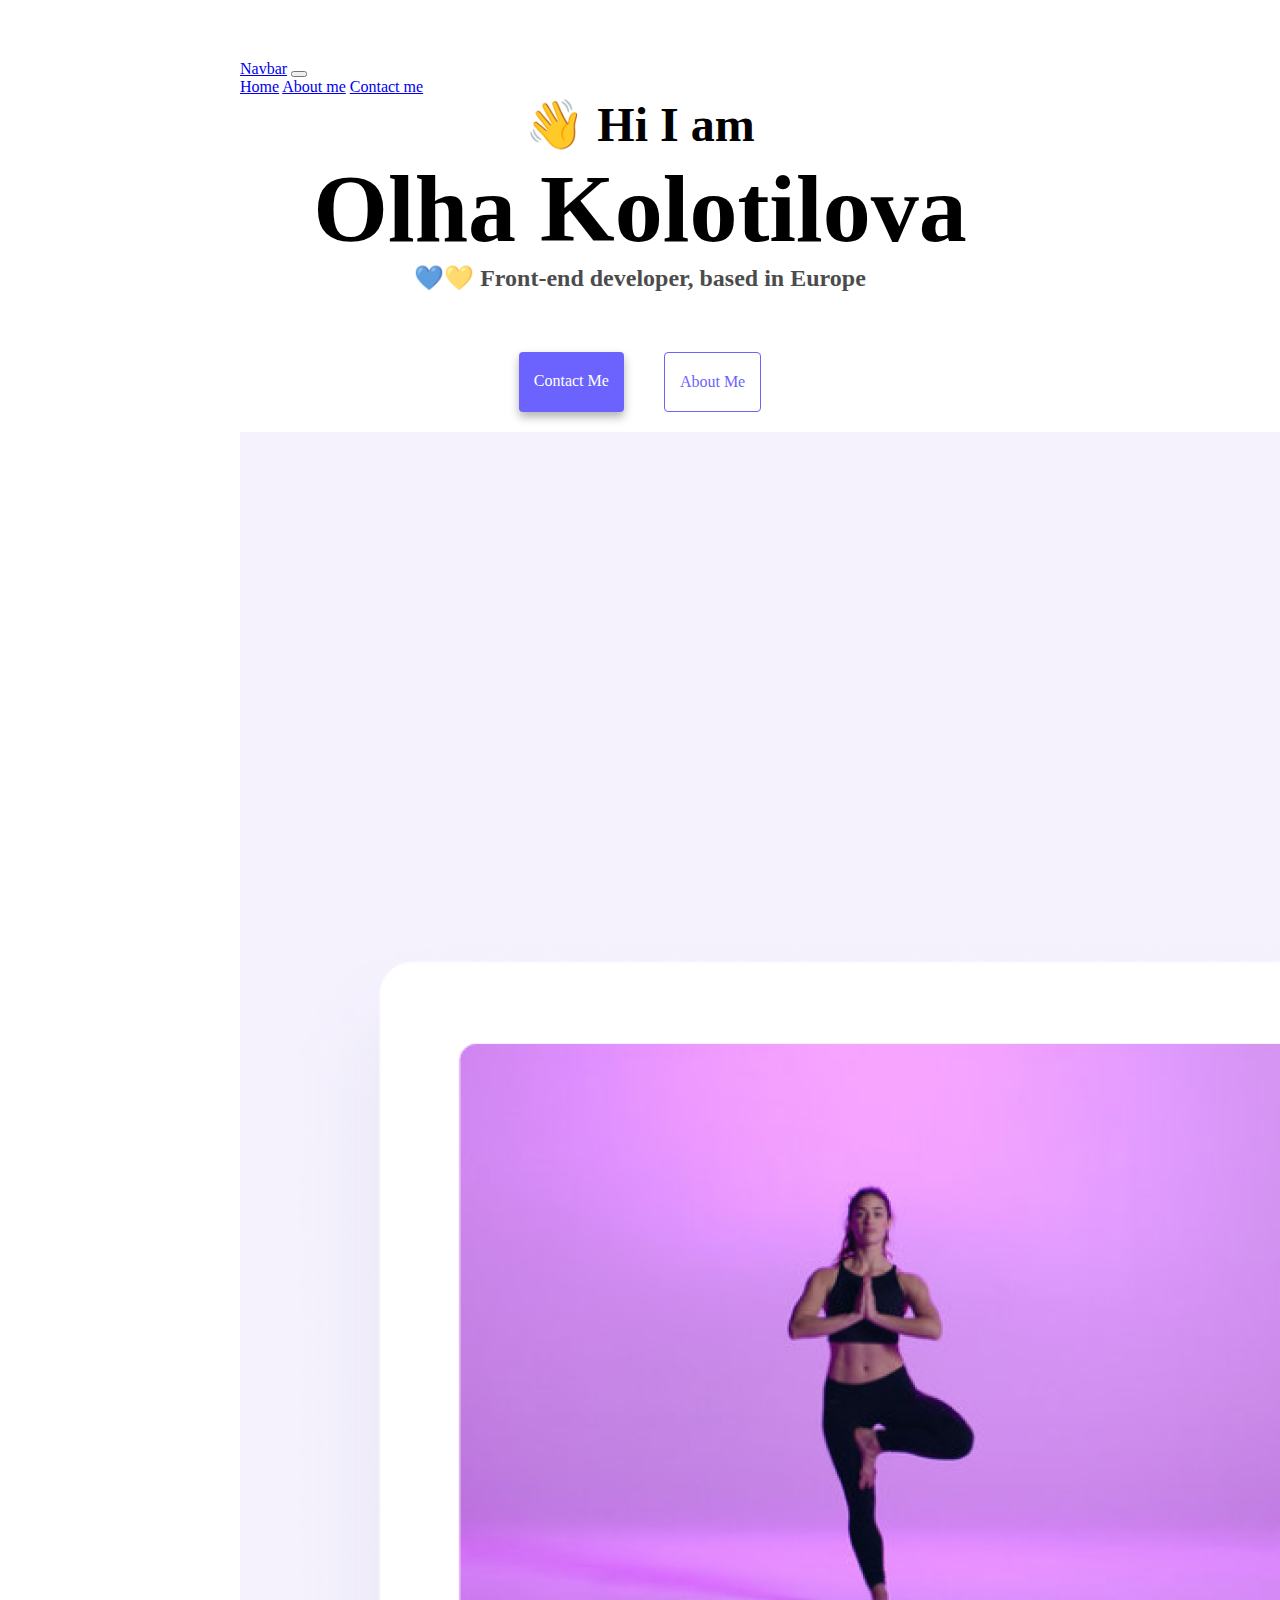
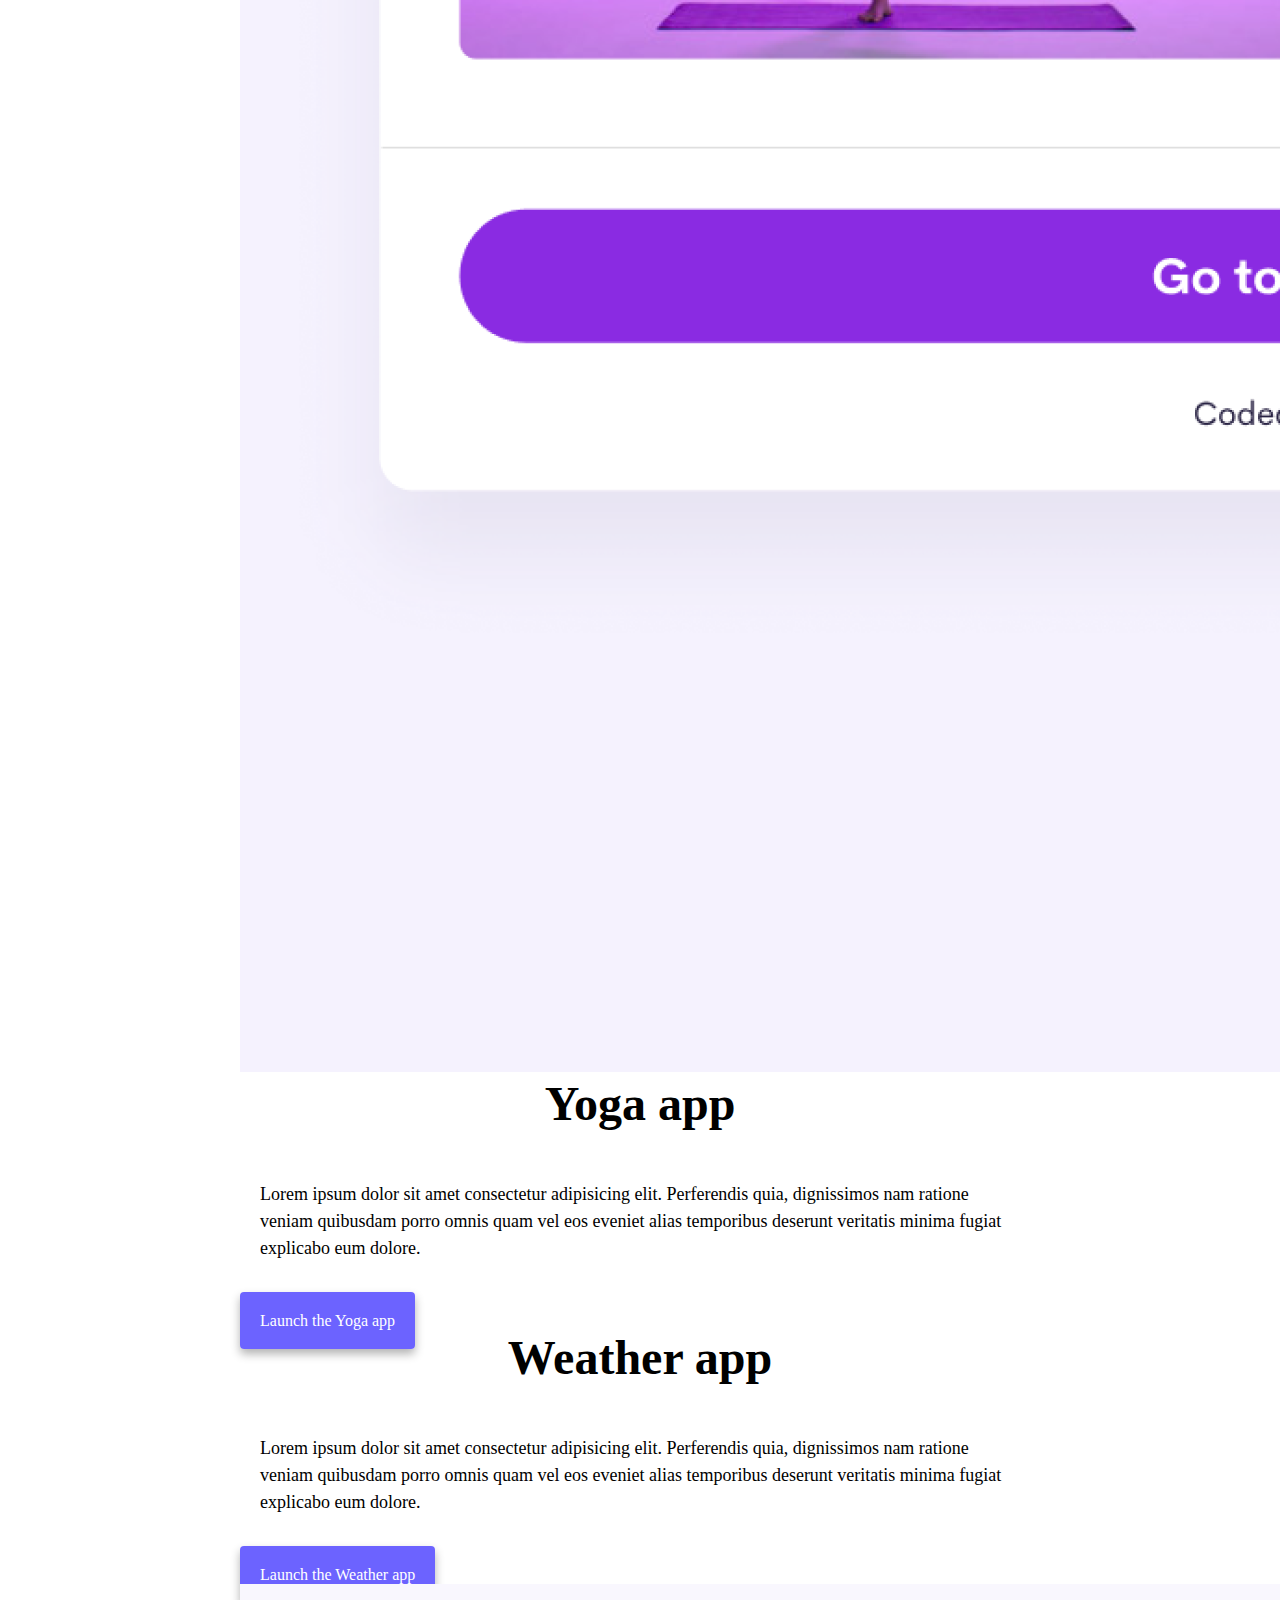
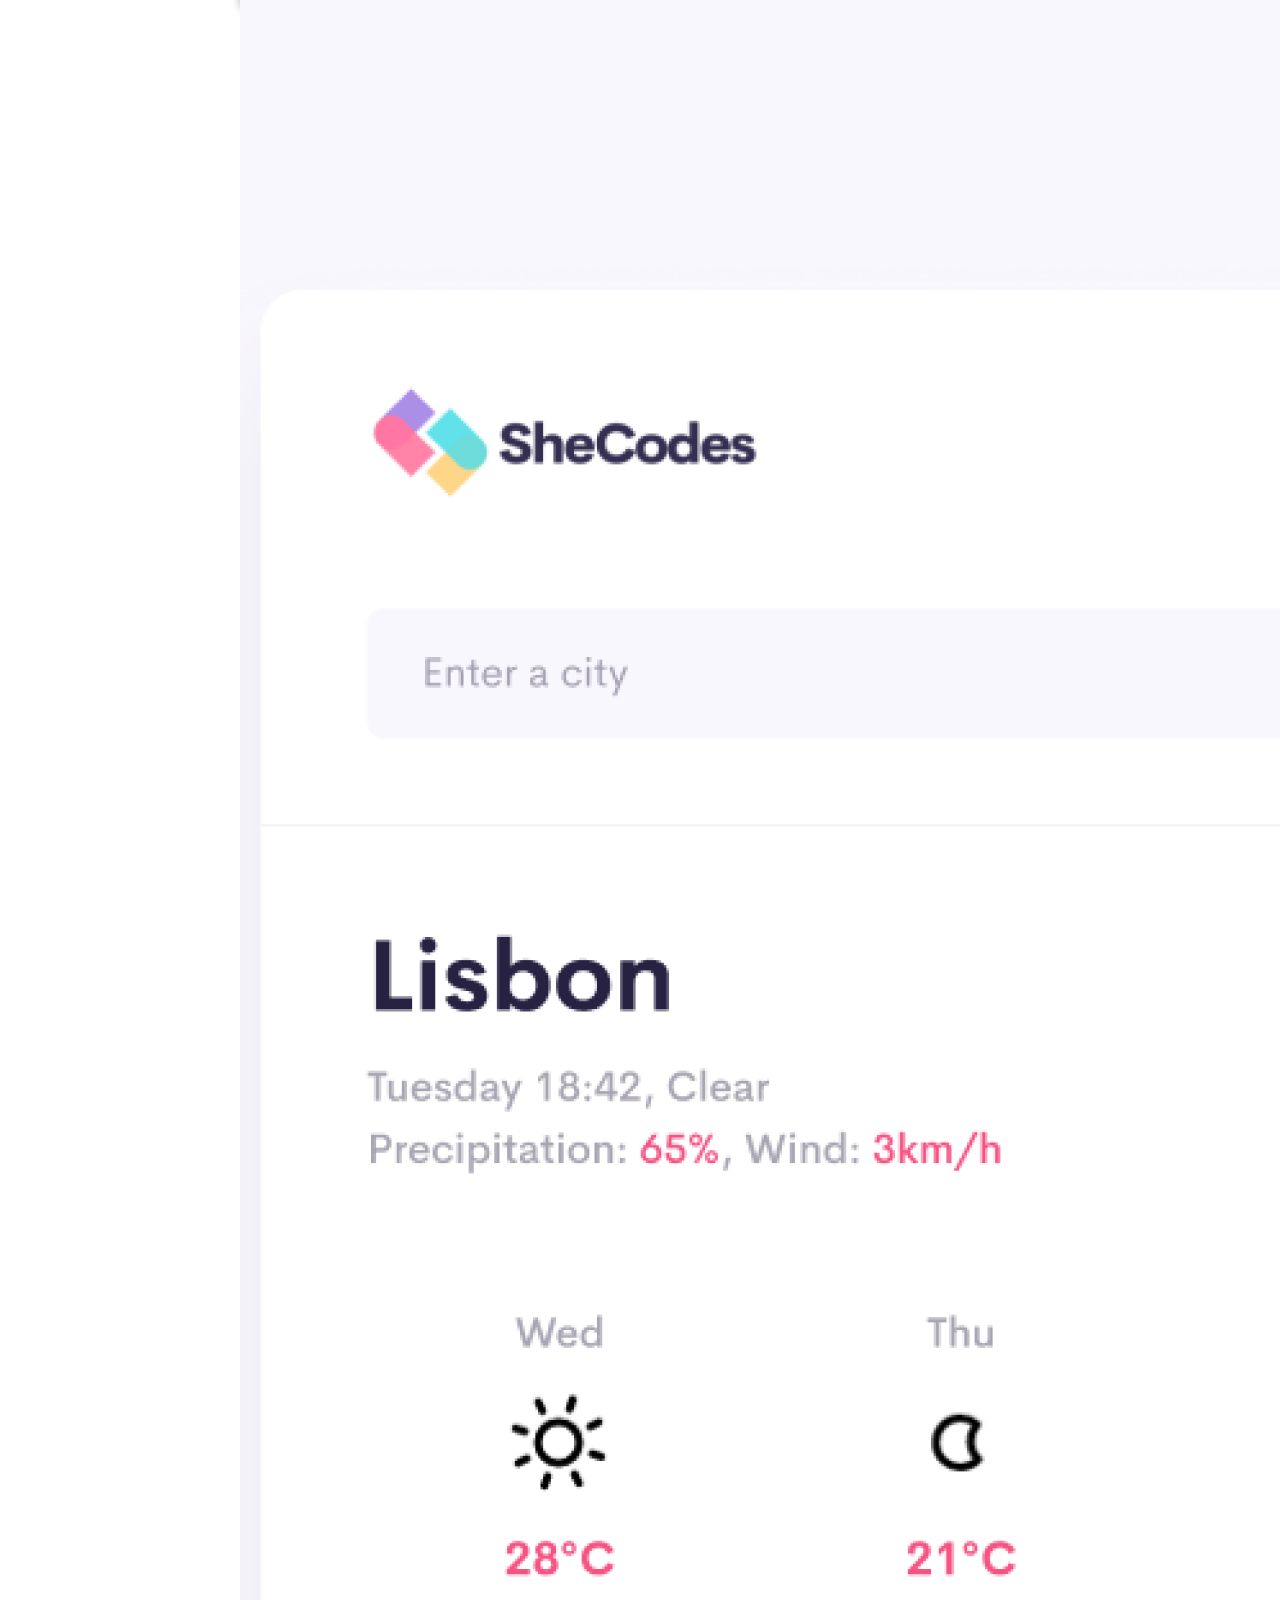
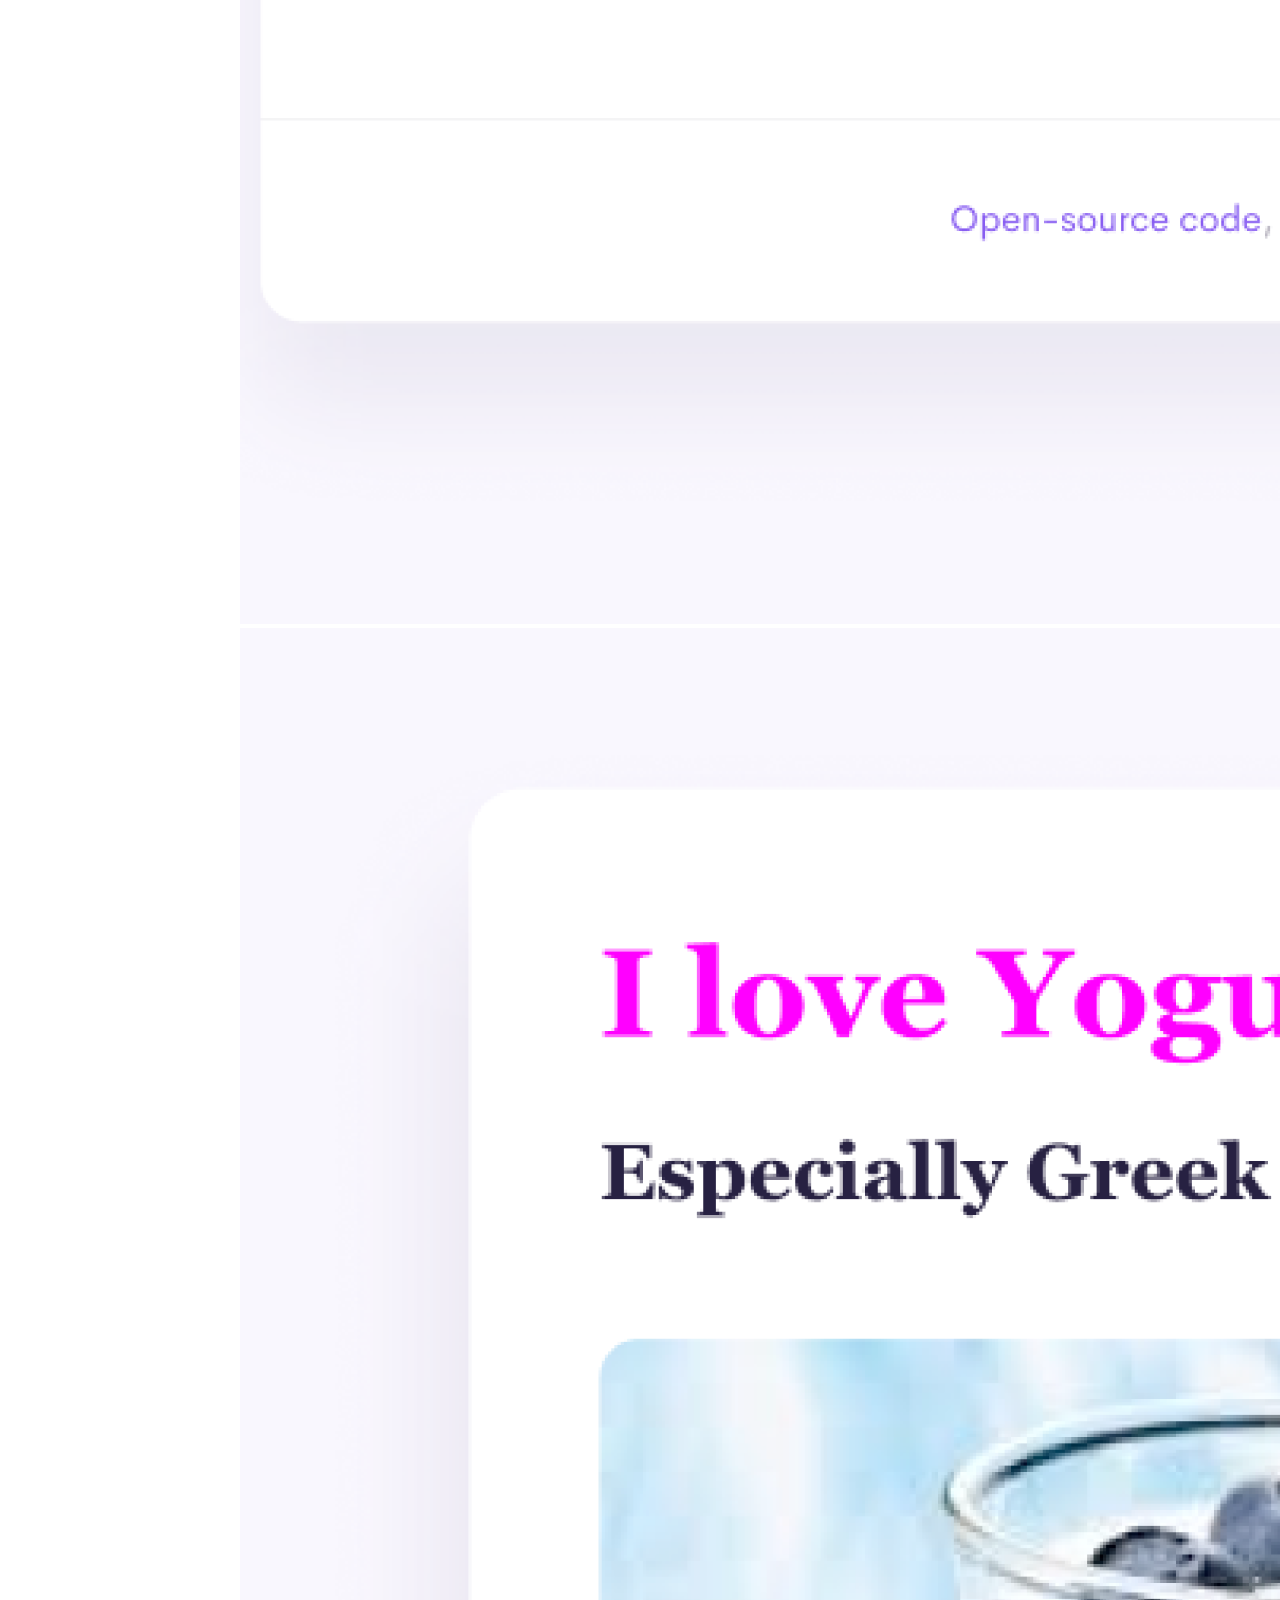
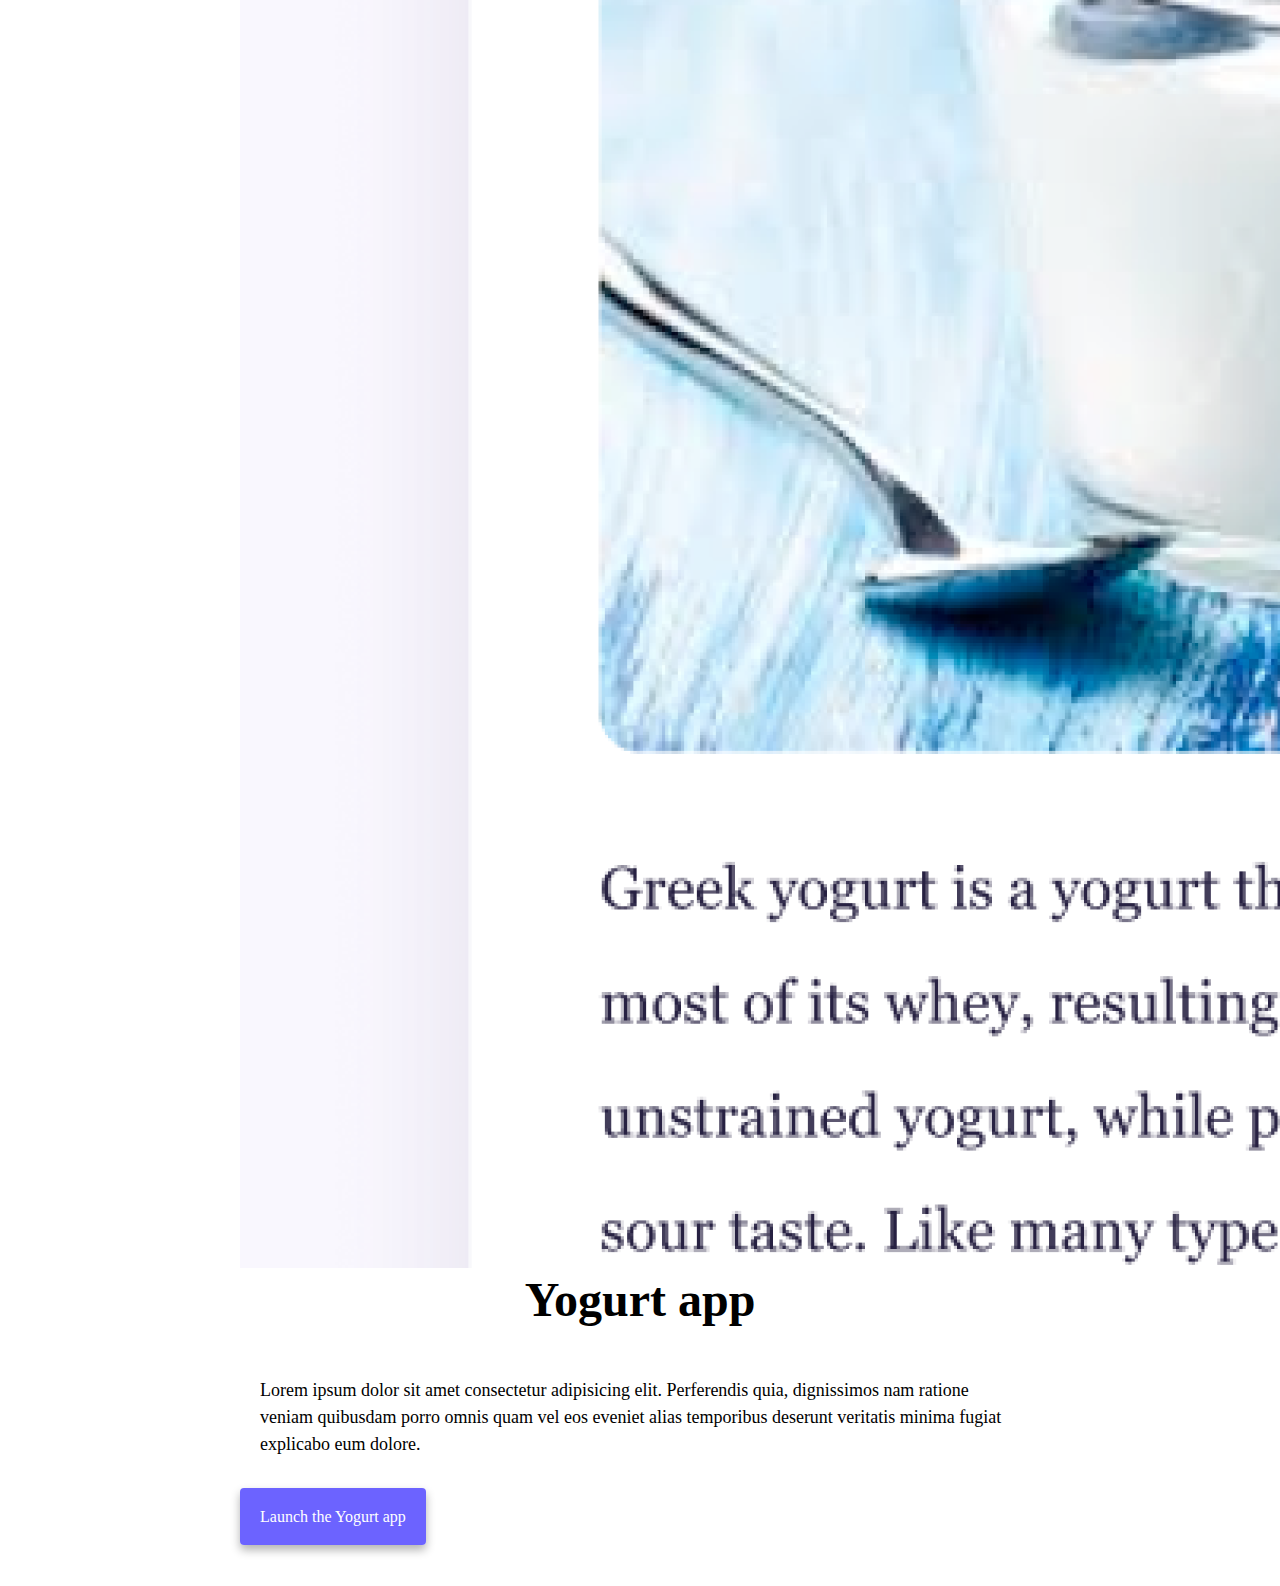
==== commit 37f1ec21: "Hidden images for mobile" ====
--- a/index.html
+++ b/index.html
@@ -55,10 +55,10 @@
     <div class="container">
       <div class="row mt-5">
         <div class="col-md-6">
-          <img src="images/yoga.png" alt="Woman shows yoga position" class="img-fluid rounded" />
+          <img src="images/yoga.png" alt="Woman shows yoga position" class="img-fluid rounded d-none d-sm-block" />
         </div>
         <div class="col-md-6">
-          <h2 class="mb-3">Yoga app</h2>
+          <h2 class="mb-3 text-start">Yoga app</h2>
           <p class="about-paragraphs text-start p-0">
             Lorem ipsum dolor sit amet consectetur adipisicing elit. Perferendis
             quia, dignissimos nam ratione veniam quibusdam porro omnis quam vel
@@ -86,7 +86,7 @@
           </div>
         </div>
           <div class="col-md-6">
-            <img src="images/weather.png" alt="Screenshot of weather app fron page" class="img-fluid rounded" />
+            <img src="images/weather.png" alt="Screenshot of weather app fron page" class="img-fluid rounded d-none d-sm-block" />
           </div>
         </div>
       </div>
@@ -94,7 +94,7 @@
 <div class="container">
       <div class="row mt-5">
         <div class="col-md-6">
-          <img src="images/yogurt.png" alt="Yougurt with blueberries in the glass" class="img-fluid rounded" />
+          <img src="images/yogurt.png" alt="Yougurt with blueberries in the glass" class="img-fluid rounded d-none d-sm-block" />
         </div>
         <div class="col-md-6">
           <h2 class="mb-3 text-start">Yogurt app</h2>
--- a/styles.css
+++ b/styles.css
@@ -22,7 +22,6 @@
 
 h2 {
   font-size: 48px;
-  text-align: left;
 }
 
 h3 {
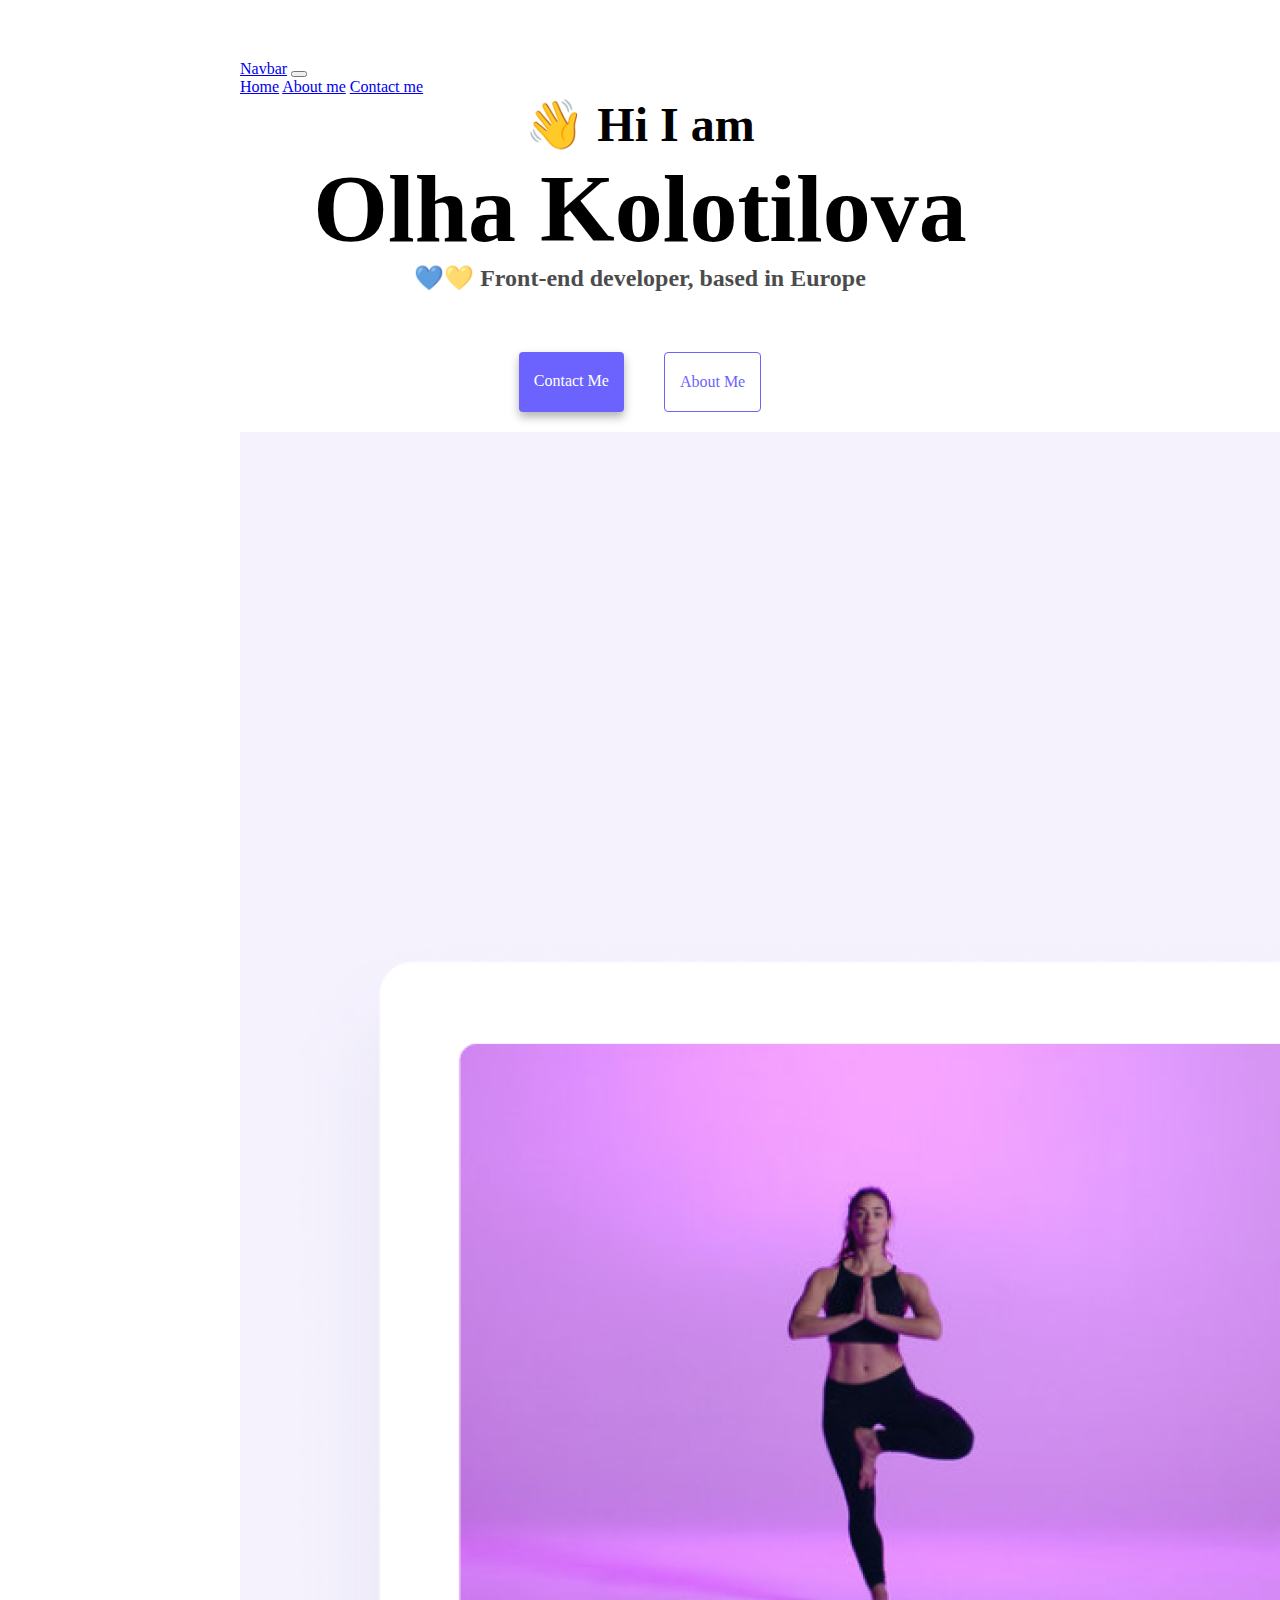
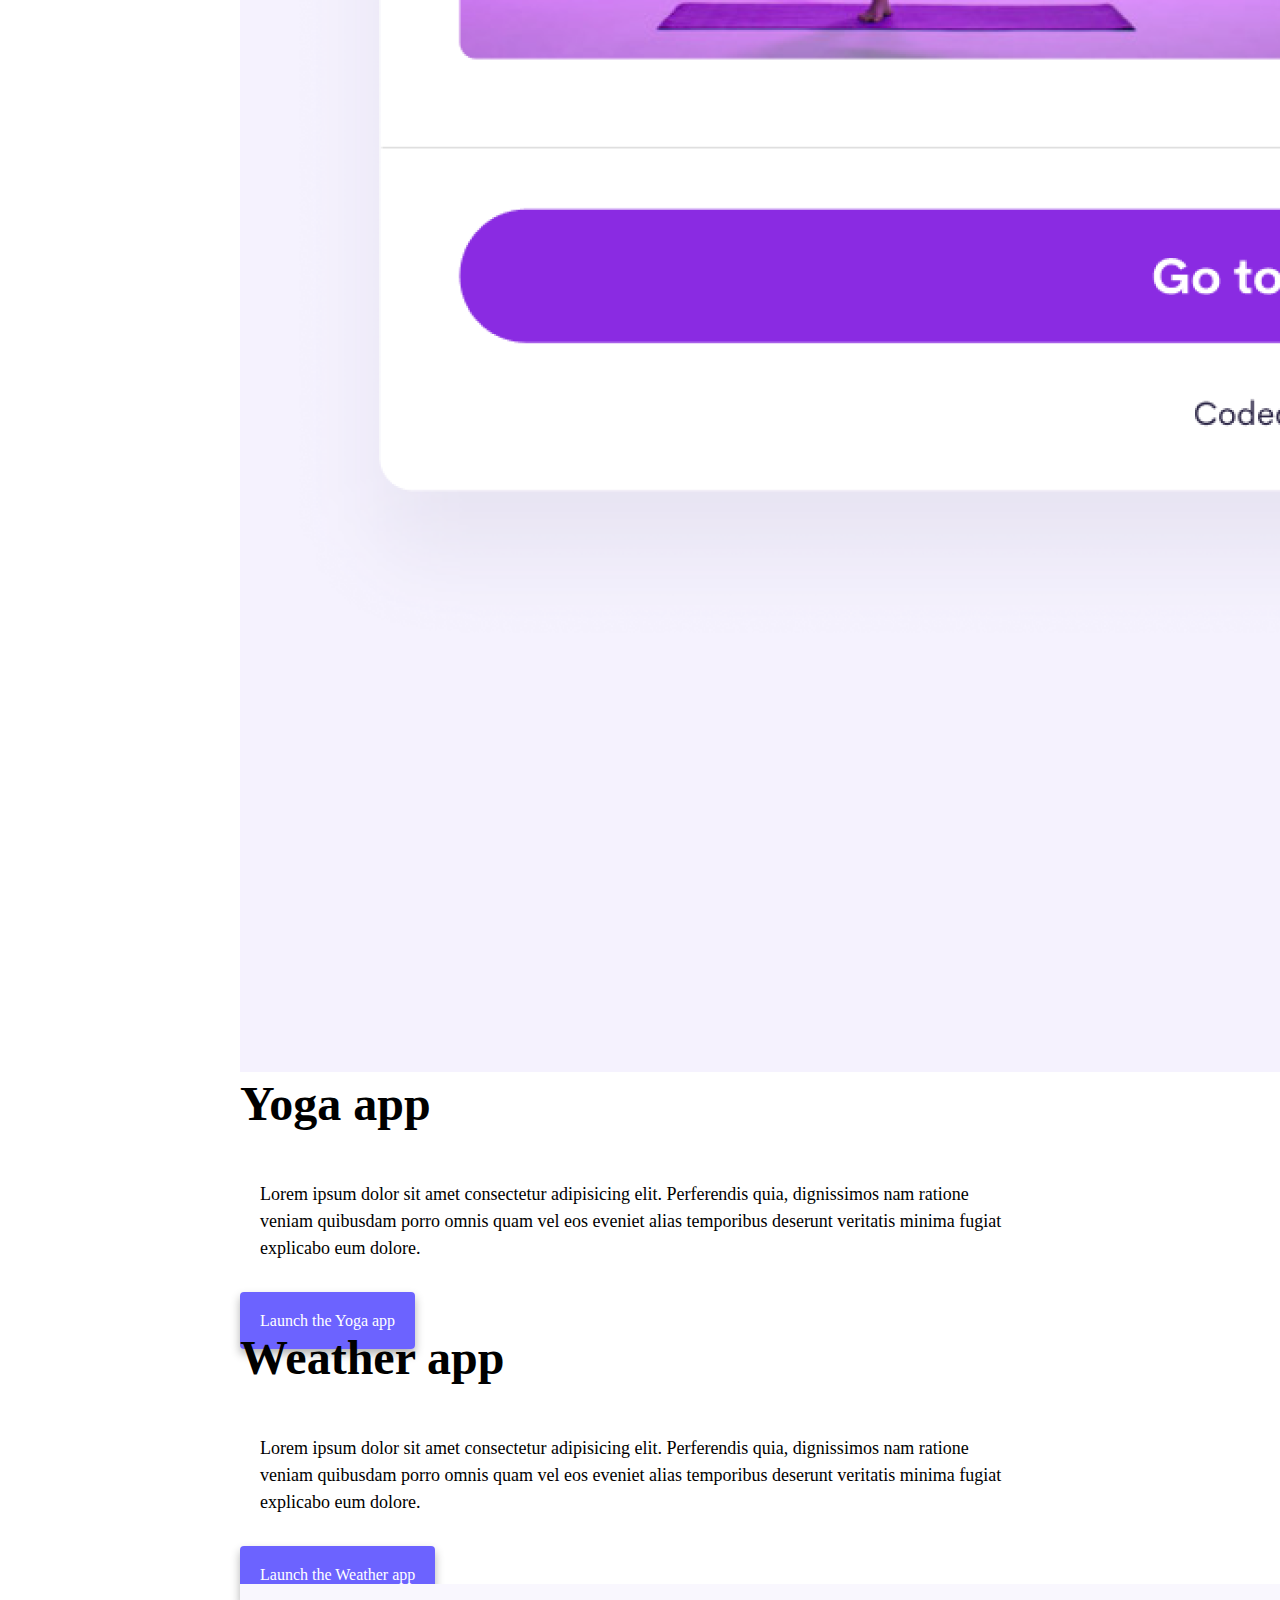
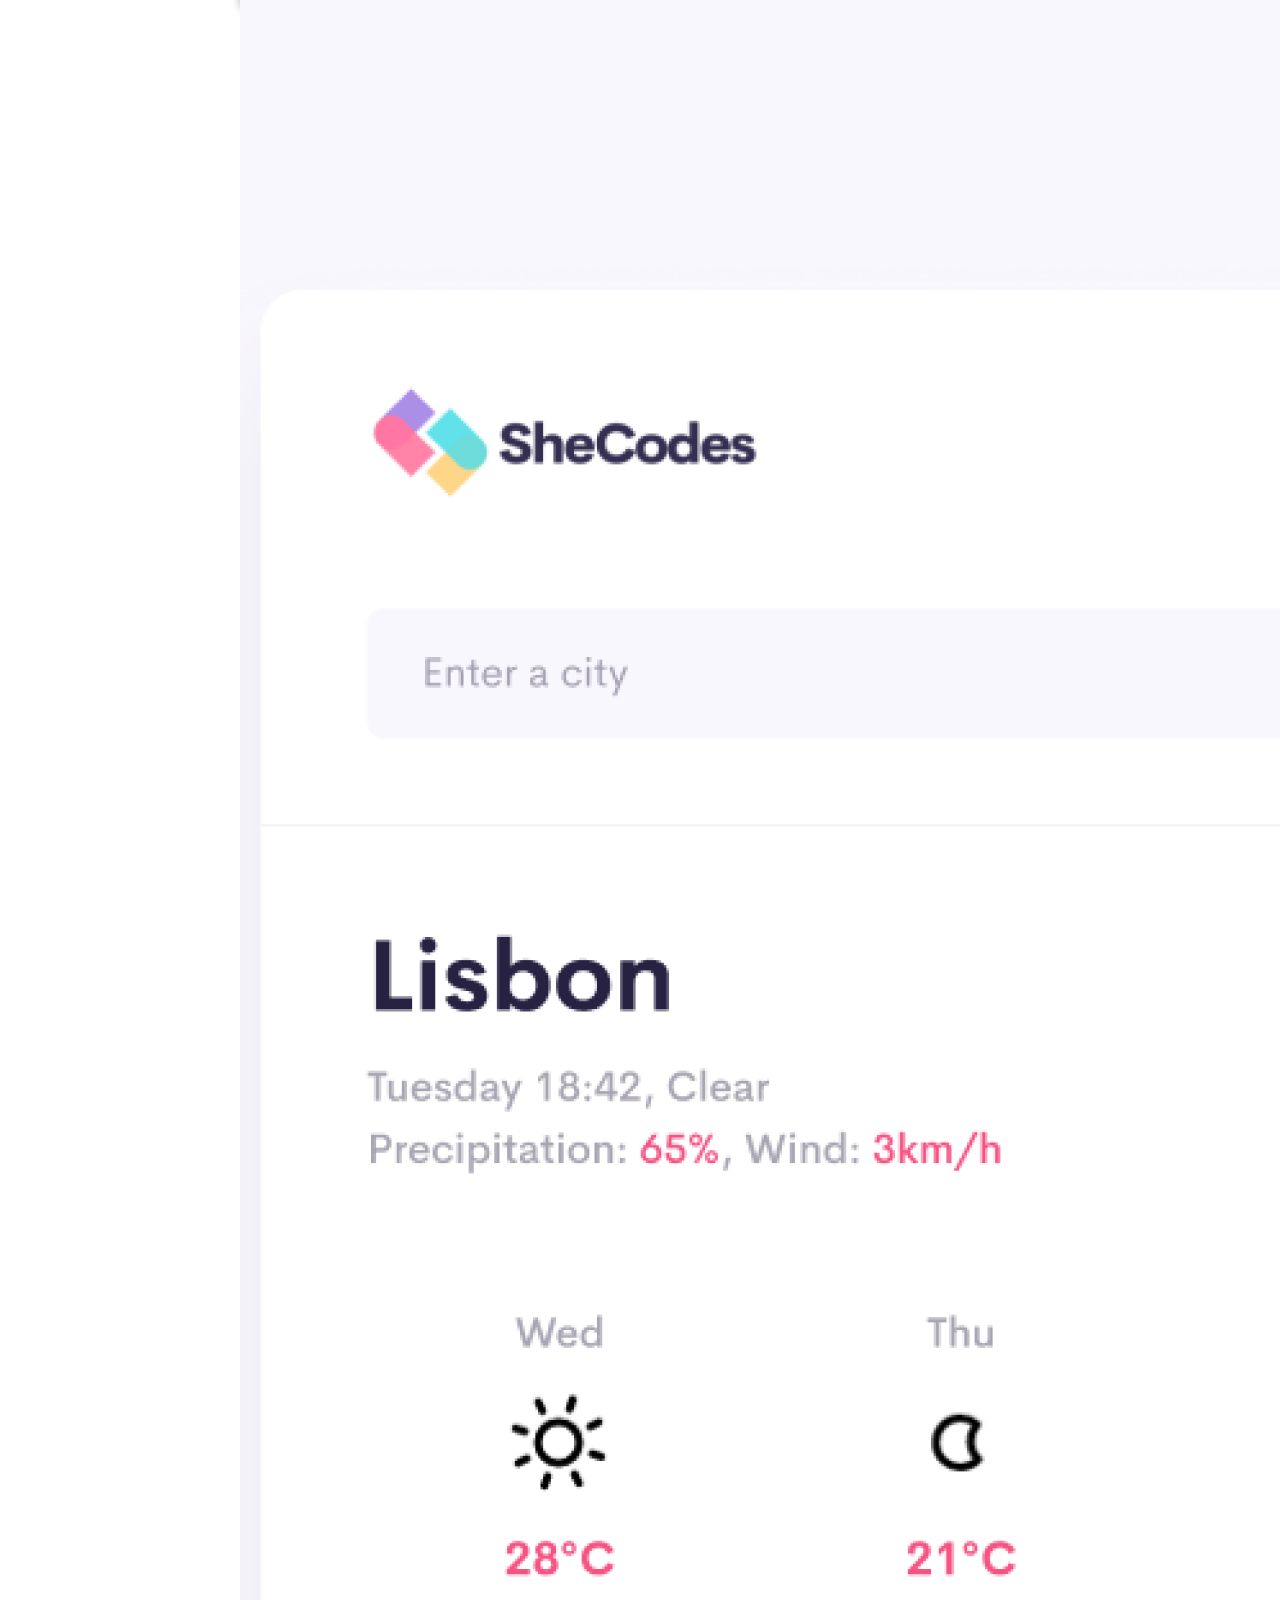
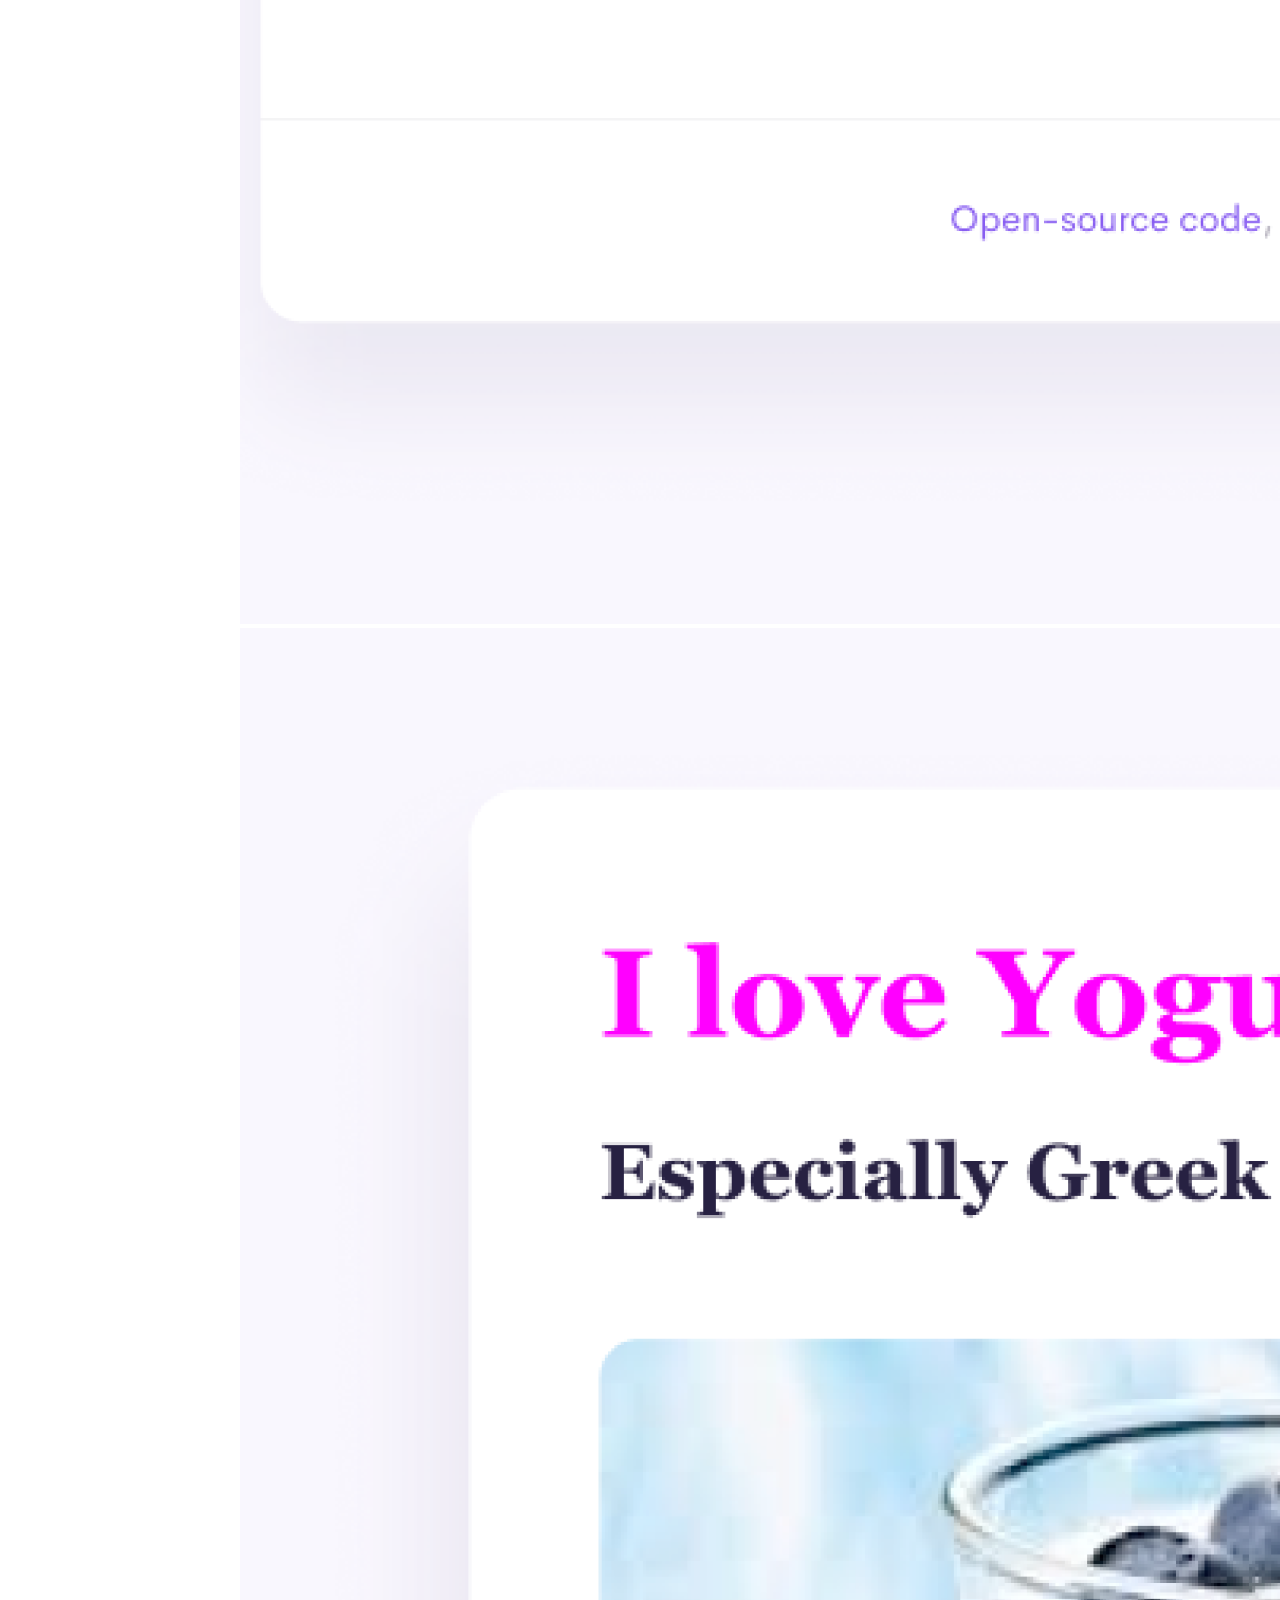
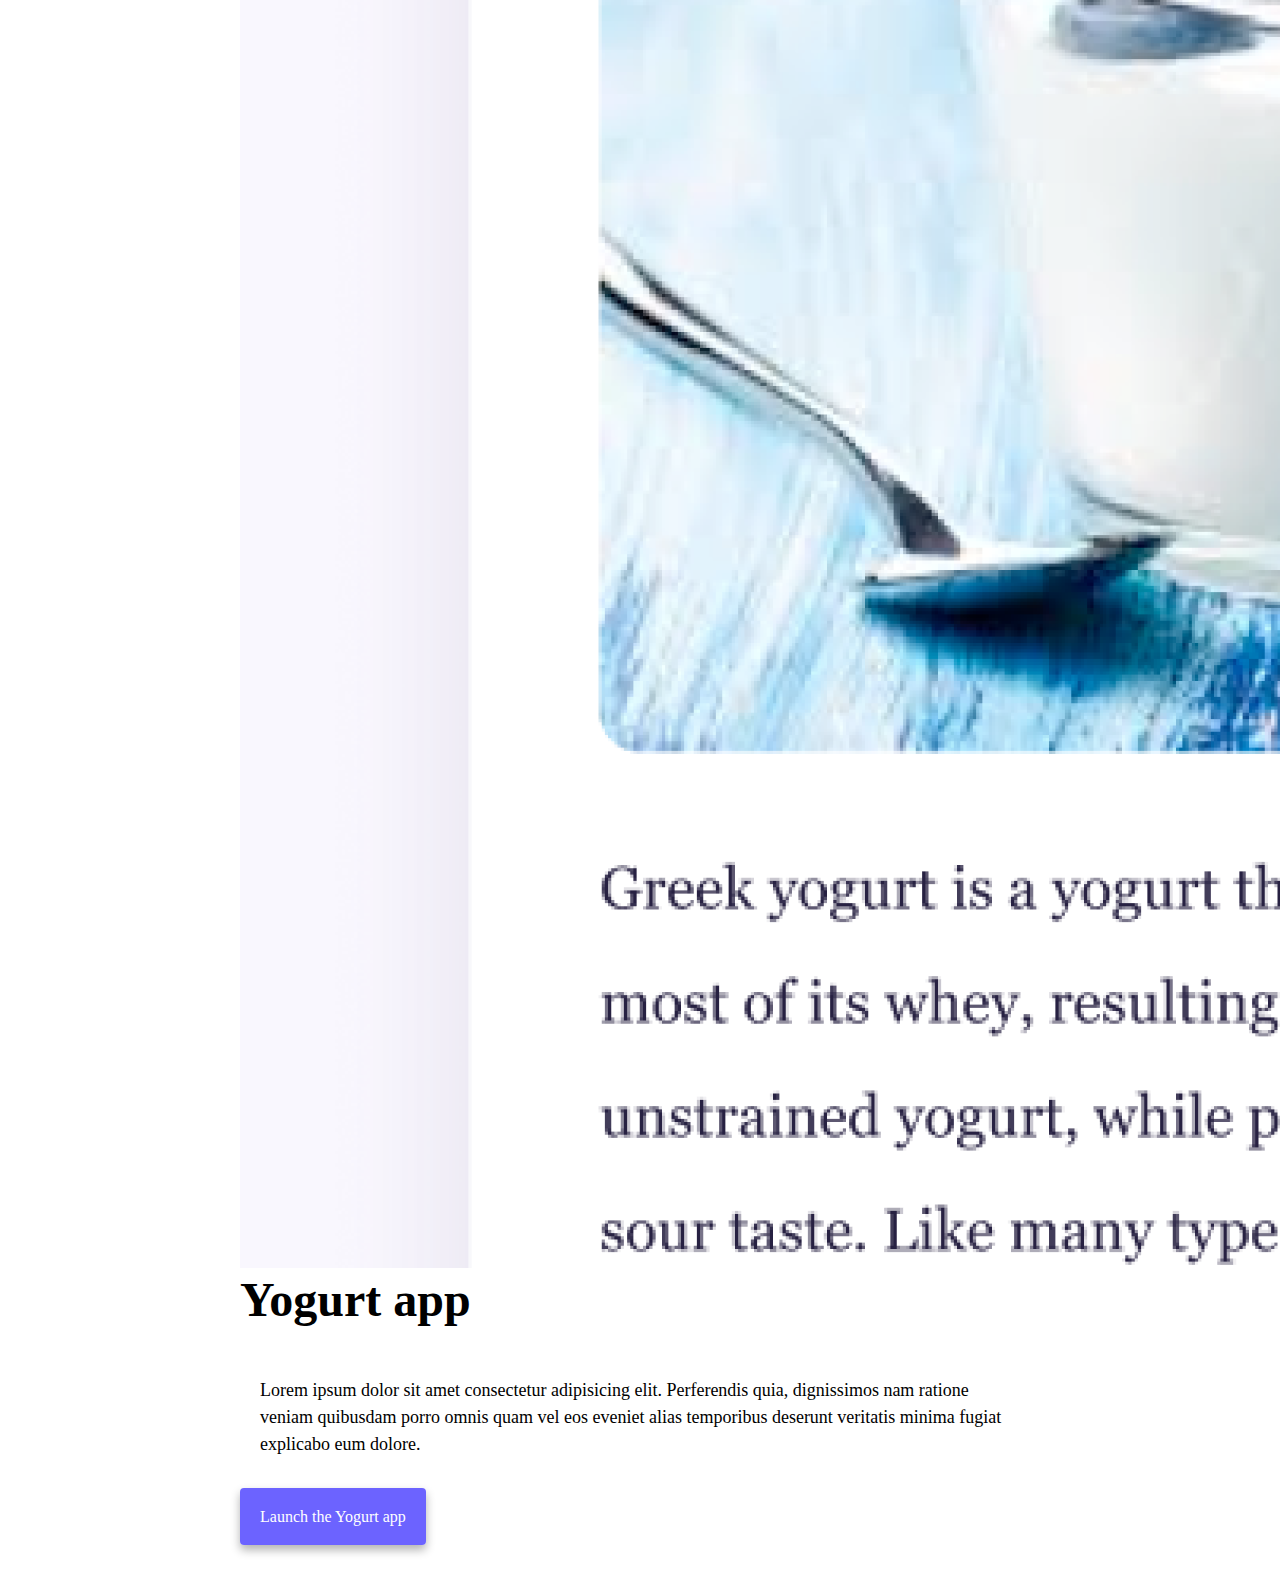
==== commit dea9d874: "Added media queries to text elements" ====
--- a/index.html
+++ b/index.html
@@ -45,7 +45,7 @@
         </div>
       </div>
     </nav>
-    <h2>👋 Hi I am</h2>
+    <h2 class="hello">👋 Hi I am</h2>
     <h1>Olha Kolotilova</h1>
     <h3>💙💛 Front-end developer, based in Europe</h3>
     <div class="navigation-links">
@@ -58,8 +58,8 @@
           <img src="images/yoga.png" alt="Woman shows yoga position" class="img-fluid rounded d-none d-sm-block" />
         </div>
         <div class="col-md-6">
-          <h2 class="mb-3 text-start">Yoga app</h2>
-          <p class="about-paragraphs text-start p-0">
+          <h2 class="mb-3">Yoga app</h2>
+          <p class="about-paragraphs p-0">
             Lorem ipsum dolor sit amet consectetur adipisicing elit. Perferendis
             quia, dignissimos nam ratione veniam quibusdam porro omnis quam vel
             eos eveniet alias temporibus deserunt veritatis minima fugiat
@@ -74,14 +74,14 @@
 <div class="container">
       <div class="row mt-5">
         <div class="col-md-6">
-          <h2 class="mb-3 text-start">Weather app</h2>
-          <p class="about-paragraphs text-start p-0">
+          <h2 class="mb-3">Weather app</h2>
+          <p class="about-paragraphs p-0">
             Lorem ipsum dolor sit amet consectetur adipisicing elit. Perferendis
             quia, dignissimos nam ratione veniam quibusdam porro omnis quam vel
             eos eveniet alias temporibus deserunt veritatis minima fugiat
             explicabo eum dolore.
           </p>
-          <div class="mt-5 mb-5">
+          <div class="mt-5">
             <a href="#" title="Launch weather app" class="launch-link">Launch the Weather app</a>
           </div>
         </div>
@@ -97,8 +97,8 @@
           <img src="images/yogurt.png" alt="Yougurt with blueberries in the glass" class="img-fluid rounded d-none d-sm-block" />
         </div>
         <div class="col-md-6">
-          <h2 class="mb-3 text-start">Yogurt app</h2>
-          <p class="about-paragraphs text-start p-0">
+          <h2 class="mb-3">Yogurt app</h2>
+          <p class="about-paragraphs p-0">
             Lorem ipsum dolor sit amet consectetur adipisicing elit. Perferendis
             quia, dignissimos nam ratione veniam quibusdam porro omnis quam vel
             eos eveniet alias temporibus deserunt veritatis minima fugiat
--- a/styles.css
+++ b/styles.css
@@ -22,6 +22,7 @@
 
 h2 {
   font-size: 48px;
+  text-align: left;
 }
 
 h3 {
@@ -37,6 +38,9 @@
   text-align: left;
 }
 
+.hello {
+  text-align: center;
+}
 .navigation-links {
   display: flex;
   margin-top: 40px;
@@ -98,3 +102,38 @@
   padding: 20px;
   border-radius: 4px;
 }
+
+@media (max-width: 576px) {
+  h1 {
+    font-size: 44px;
+    margin: 20px;
+  }
+  h2 {
+    font-size: 28px;
+    text-align: center;
+  }
+  h3 {
+    font-size: 18px;
+  }
+  p {
+    text-align: center;
+    padding: 10px;
+    font-size: 14px;
+  }
+  .navigation-links a {
+    padding: 12px 10px;
+    font-size: 16px;
+  }
+  .launch-link {
+    display: block;
+    margin: 0 auto;
+    max-width: 100px;
+    max-height: 50px;
+    text-align: center;
+    padding: 5px;
+    font-size: 14px;
+  }
+  .email-link {
+    font-size: 14px;
+  }
+}
